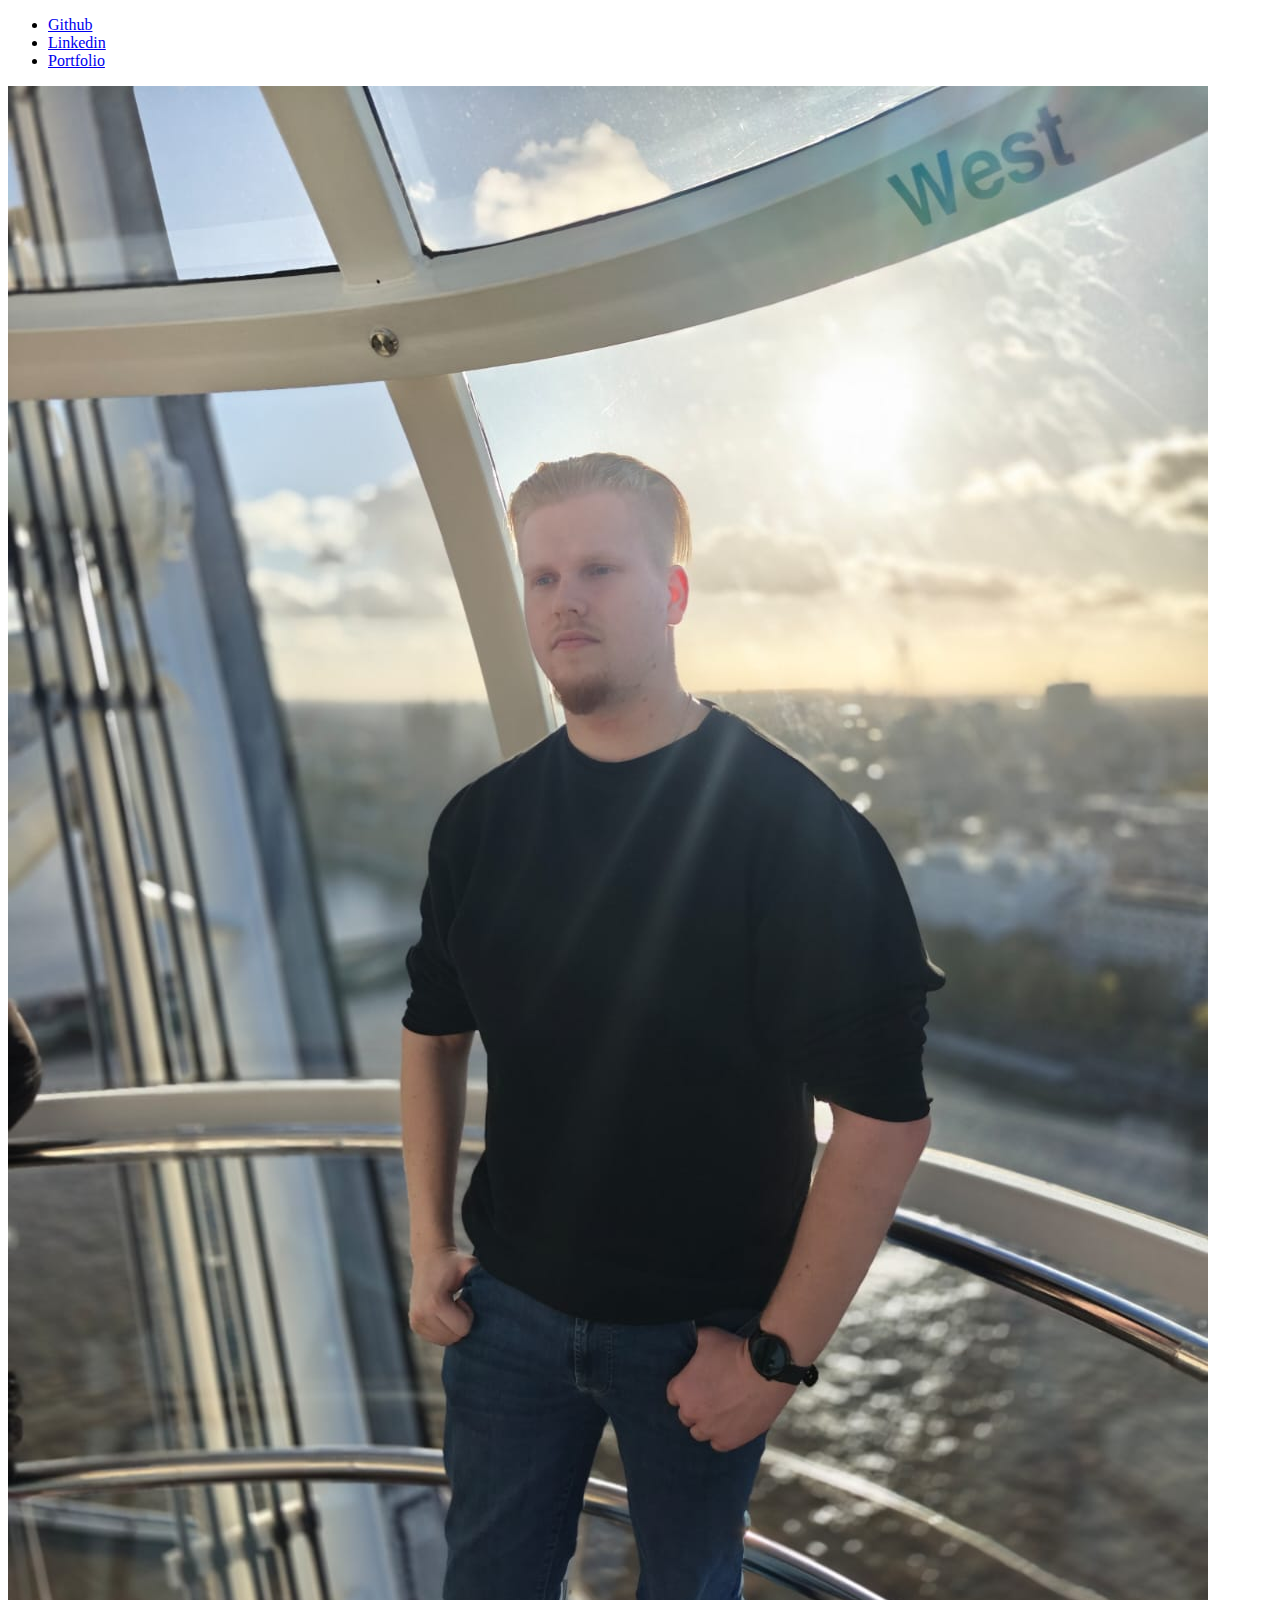
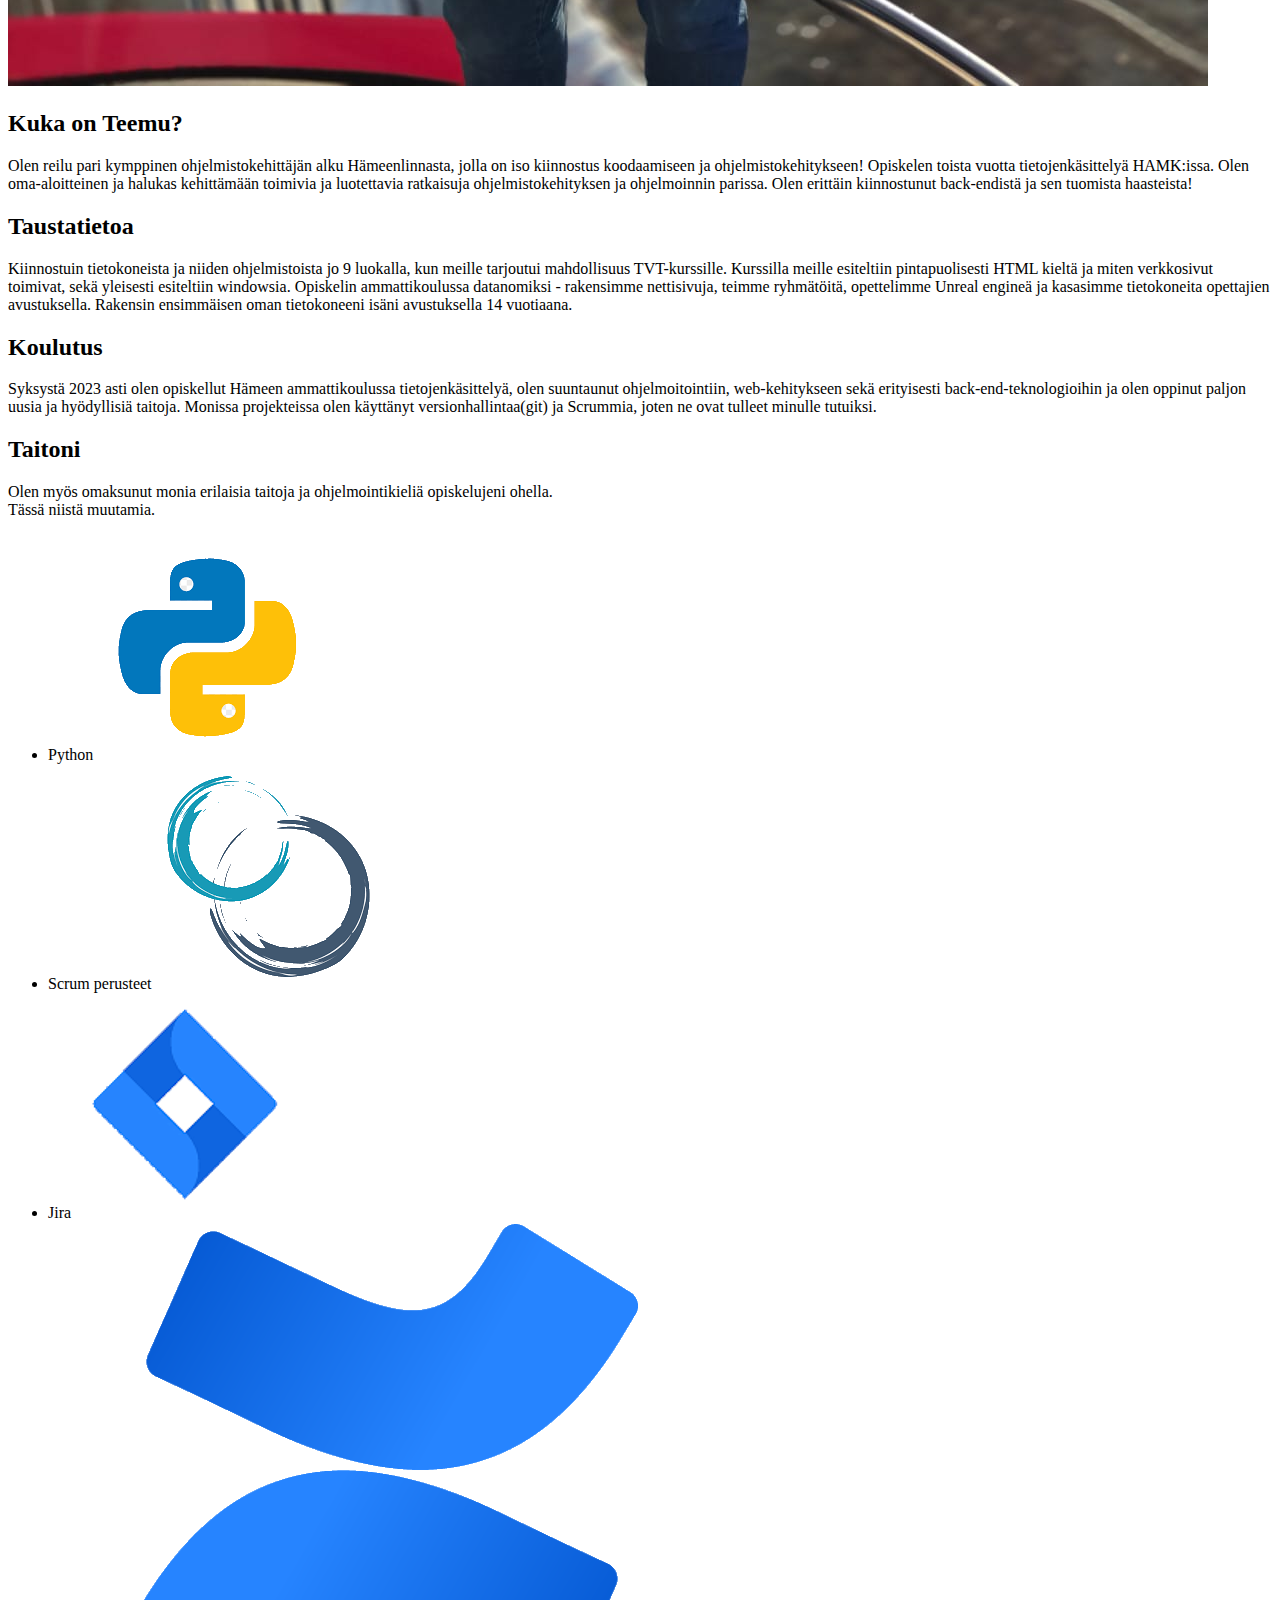
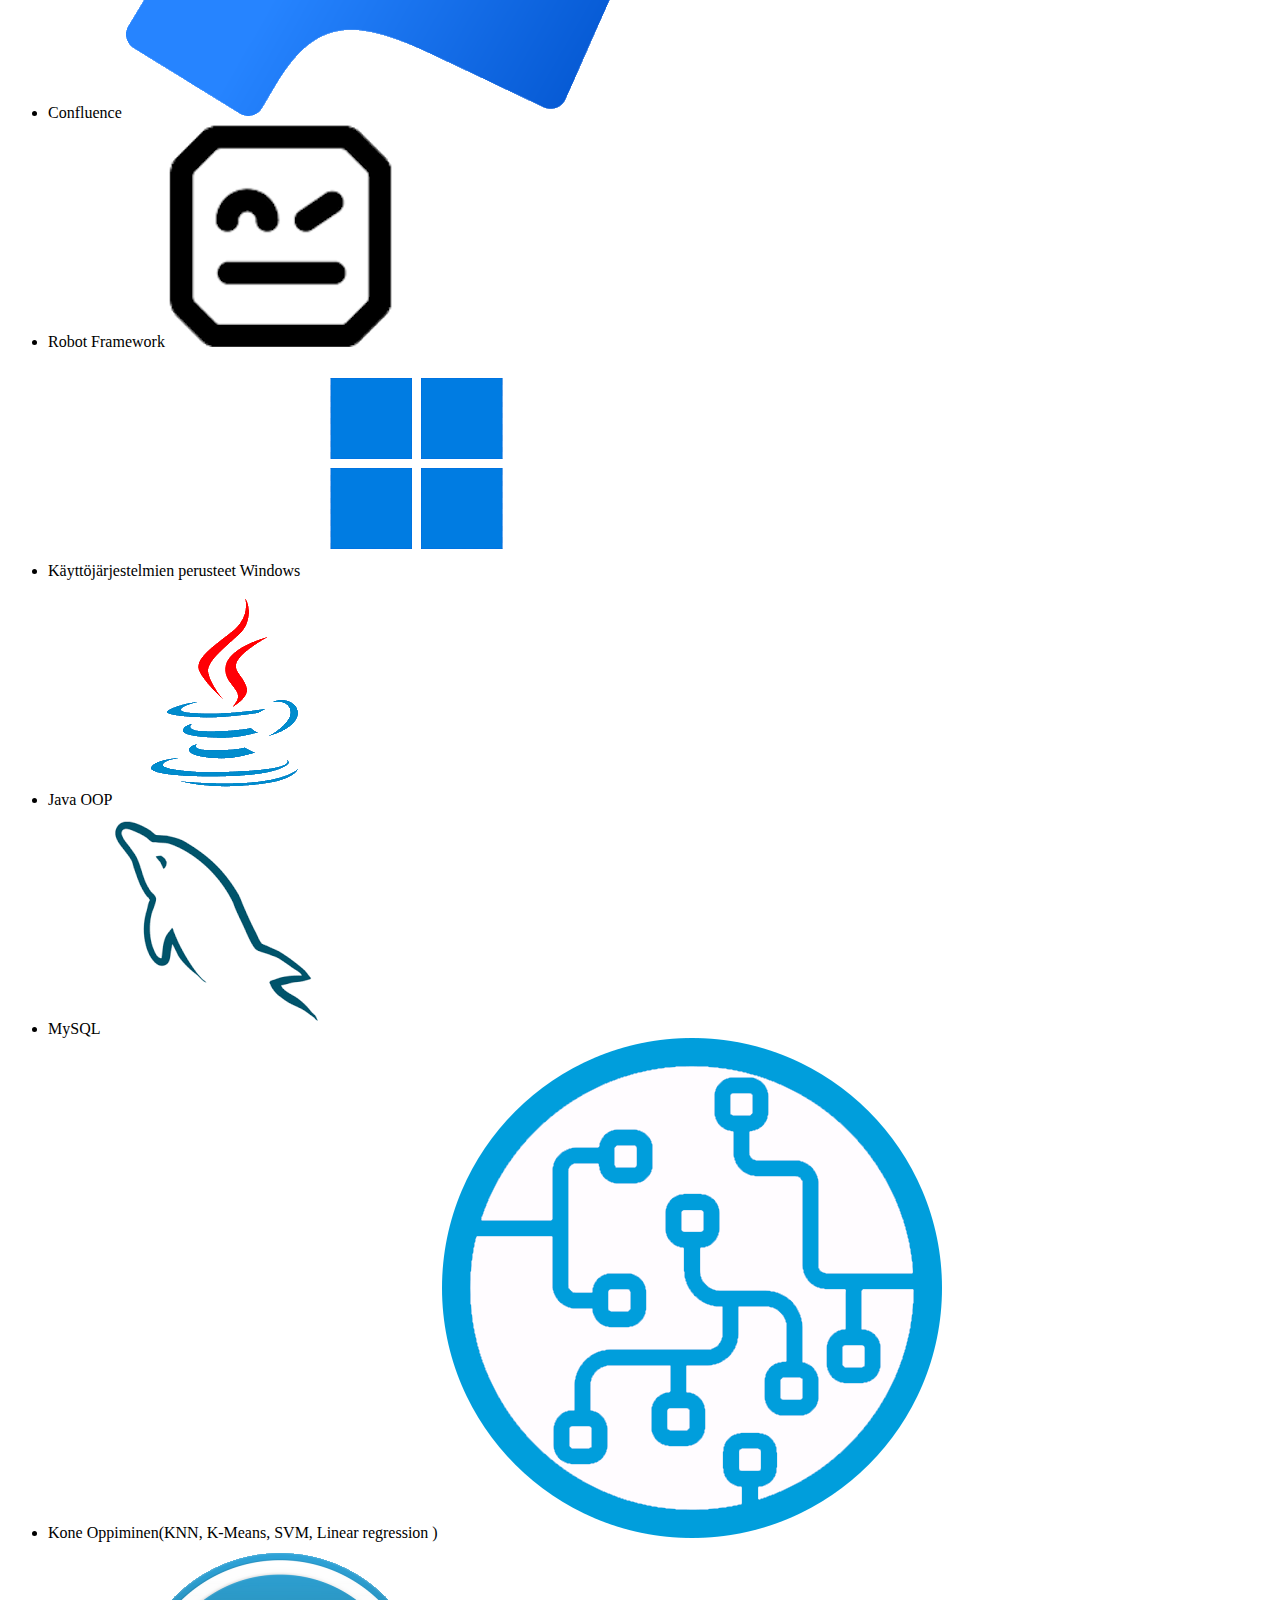
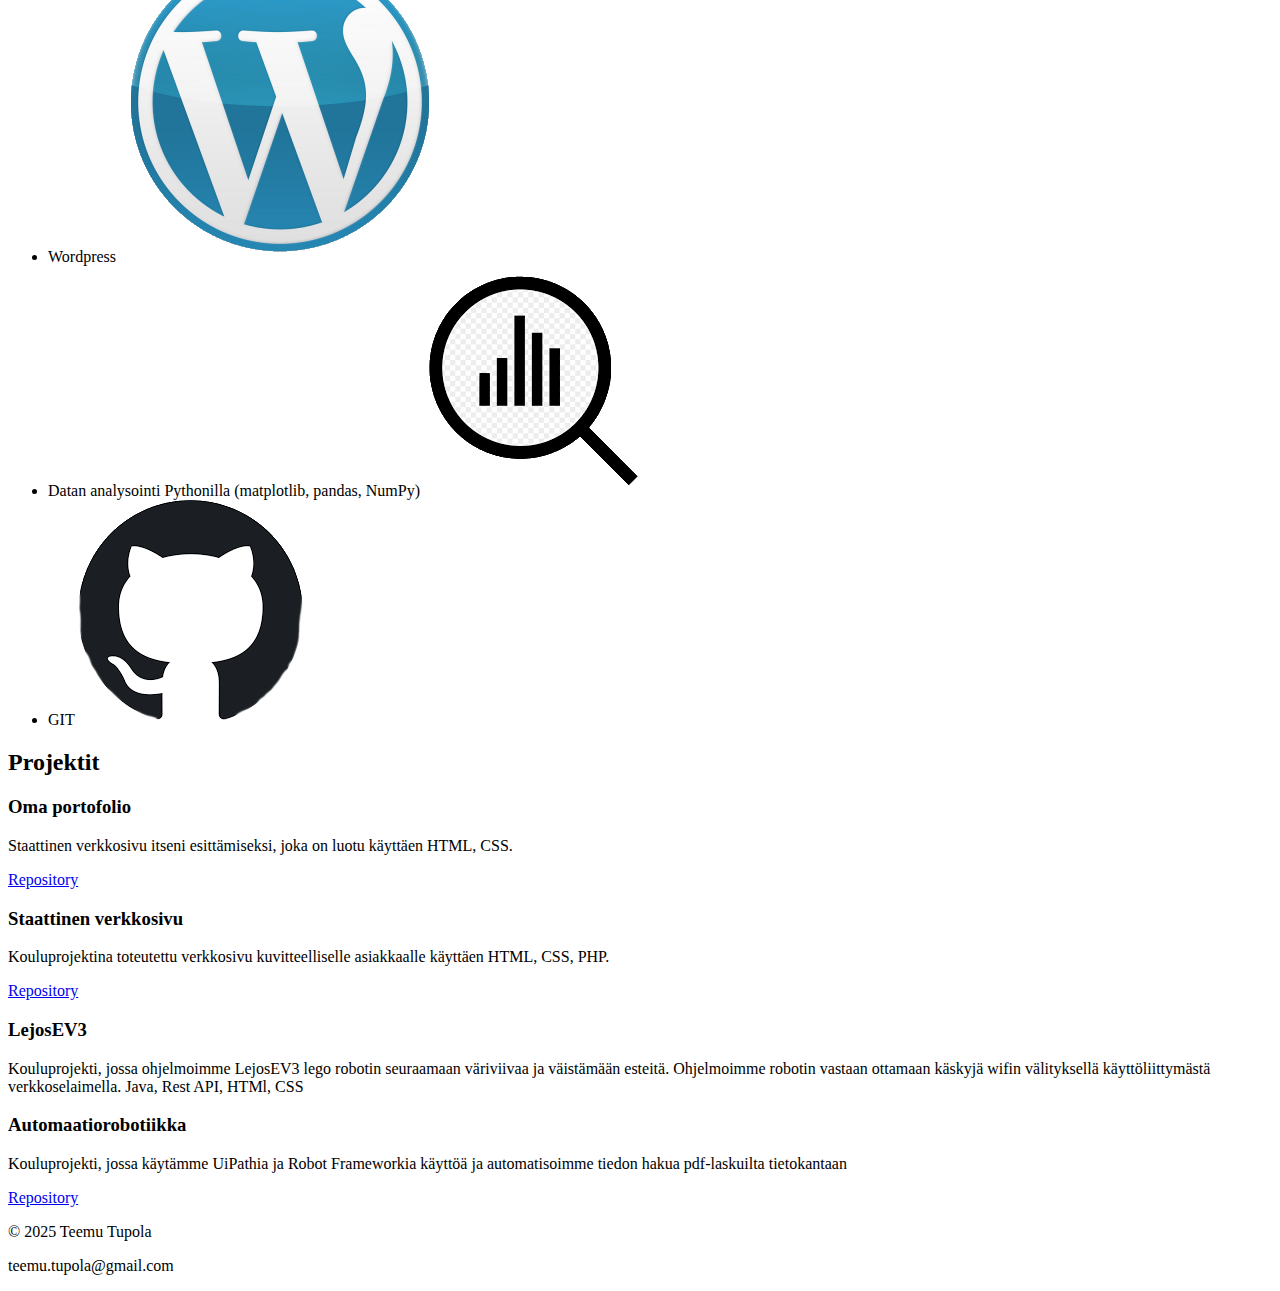
==== Index.html @ 139d6e6c "typo" ====
<!DOCTYPE html>
<html lang="en">
<head>
    <meta charset="UTF-8">
    <meta name="viewport" content="width=device-width, initial-scale=1.0">
    <meta name="description" content="Tämä sivu on henkilökohtaiseksi portofoliokseni">
    <meta name="author" content="Teemu Tupola">
    <title>Portfolioni</title>
    <link rel="stylesheet" href="styles.css">
</head>
<body>
    <div class="main-container">
    <header>
        
        <nav>
            <ul>
                <li><a href="https://github.com/Tupolaa" target="_blank" rel="noopener noreferrer">Github</a></li>
                <li><a href="https://www.linkedin.com/in/teemutupola/" target="_blank" rel="noopener noreferrer">Linkedin</a></li>
                <li><a href="https://teemutupola.netlify.app/" target="_blank" rel="noopener noreferrer">Portfolio</a></li>
            </ul>
        </nav>
    </header>
    
    <section class="AboutMe", id="about">
        <img src="Media/OmaKuva.jpg" alt="Kuva" title="OmaKuva" id="photo">
<div class="text-container">
        <h2>Kuka on Teemu?</h2>
        <p>Olen reilu pari kymppinen ohjelmistokehittäjän alku Hämeenlinnasta, jolla on iso kiinnostus koodaamiseen ja ohjelmistokehitykseen! Opiskelen toista vuotta tietojenkäsittelyä HAMK:issa.
        Olen oma-aloitteinen ja halukas kehittämään toimivia ja luotettavia ratkaisuja ohjelmistokehityksen ja ohjelmoinnin parissa. Olen erittäin kiinnostunut back-endistä ja sen tuomista haasteista!
    </p>
</div>
    </section>
    
    <section Class="Backround", id="Tausta">
        <h2 class="BrHeader">Taustatietoa</h2>
        <p>Kiinnostuin tietokoneista ja niiden ohjelmistoista jo 9 luokalla, kun meille tarjoutui mahdollisuus TVT-kurssille. Kurssilla meille esiteltiin pintapuolisesti HTML kieltä ja miten verkkosivut toimivat, sekä yleisesti
            esiteltiin windowsia. Opiskelin ammattikoulussa datanomiksi - rakensimme nettisivuja, teimme ryhmätöitä, opettelimme Unreal engineä ja kasasimme tietokoneita opettajien avustuksella. Rakensin ensimmäisen oman tietokoneeni isäni avustuksella 14 vuotiaana.
        </p>
        <h2 class="BrHeader">Koulutus</h2>
        <p>Syksystä 2023 asti olen opiskellut Hämeen ammattikoulussa tietojenkäsittelyä, olen suuntaunut ohjelmoitointiin, web-kehitykseen sekä erityisesti back-end-teknologioihin ja olen oppinut paljon uusia ja hyödyllisiä taitoja. 
            Monissa projekteissa olen käyttänyt versionhallintaa(git) ja Scrummia, joten ne ovat tulleet minulle tutuiksi.
        </p>

        <h2 class="BrHeader">Taitoni</h2>
        <p>
            Olen myös omaksunut monia erilaisia taitoja ja ohjelmointikieliä opiskelujeni ohella. <br>Tässä niistä muutamia.
        </p>
        <div class="TaidotListaContainer">
            <ul class="TaidotLista">
                <li>Python <img src="Media/Python.png" alt="Python icon" class="skill-icon"></li>
                <li>Scrum perusteet <img src="Media/Scrum.png" alt="Scrum icon" class="skill-icon"></li>
                <li>Jira <img src="Media/Jira.png" alt="Jira icon" class="skill-icon"></li>
                <li>Confluence <img src="Media/Confluence.png" alt="Confluence icon" class="skill-icon"></li>
                <li>Robot Framework <img src="Media/RF.png" alt="Robot Framework icon" class="skill-icon"></li>
                <li>Käyttöjärjestelmien perusteet Windows <img src="Media/Windows.png" alt="Windows icon" class="skill-icon"></li>
                <li>Java OOP<img src="Media/Java.png" alt="Java icon" class="skill-icon"></li>
                <li>MySQL <img src="Media/MySQL.png" alt="SQL icon" class="skill-icon"></li>
                <li>Kone Oppiminen(KNN, K-Means, SVM, Linear regression ) <img src="Media/ML.png" alt="Machine learning icon" class="skill-icon"></li>
                <li>Wordpress <img src="Media/WP.png" alt="WordPress icon" class="skill-icon"></li>
                <li>Datan analysointi Pythonilla (matplotlib, pandas, NumPy) <img src="Media/data.png" alt="Data icon" class="skill-icon"></li>
                <li>GIT <img src="Media/GIT.png" alt="GIT icon" class="skill-icon"></li>
            </ul>
        </div>
    </section>
    
    
    <section class="Backround" id="Projektit">
        <h2>Projektit</h2>
        <div class="projects-container">
            <div class="project-box">
                <h3>Oma portofolio</h3>
                <p>Staattinen verkkosivu itseni esittämiseksi, joka on luotu käyttäen HTML, CSS.</p>
                <a href="https://github.com/Tupolaa/Portofolio">Repository</a>
            </div>
            <div class="project-box">
                <h3>Staattinen verkkosivu</h3>
                <p>Kouluprojektina toteutettu verkkosivu kuvitteelliselle asiakkaalle käyttäen HTML, CSS, PHP.</p>
                <a href="https://github.com/Tupolaa/Team2_Projekti">Repository</a>
            </div>
            <div class="project-box">
                <h3>LejosEV3</h3>
                <p>Kouluprojekti, jossa ohjelmoimme LejosEV3 lego robotin seuraamaan väriviivaa ja väistämään esteitä. Ohjelmoimme robotin vastaan ottamaan käskyjä wifin välityksellä käyttöliittymästä verkkoselaimella. Java, Rest API, HTMl, CSS</p>
                
            </div>
            <div class="project-box">
                <h3>Automaatiorobotiikka</h3>
                <p>Kouluprojekti, jossa käytämme UiPathia ja Robot Frameworkia käyttöä ja automatisoimme tiedon hakua pdf-laskuilta tietokantaan</p>
                <a href="https://github.com/Tupolaa/Ohjelmistorobotiikka">Repository</a>
            </div>
        </div>
    </section>
    
    <footer>
        <p>&copy; 2025 Teemu Tupola</p>
        <p>teemu.tupola@gmail.com</p>
    </footer>
</div>
</body>
</html>
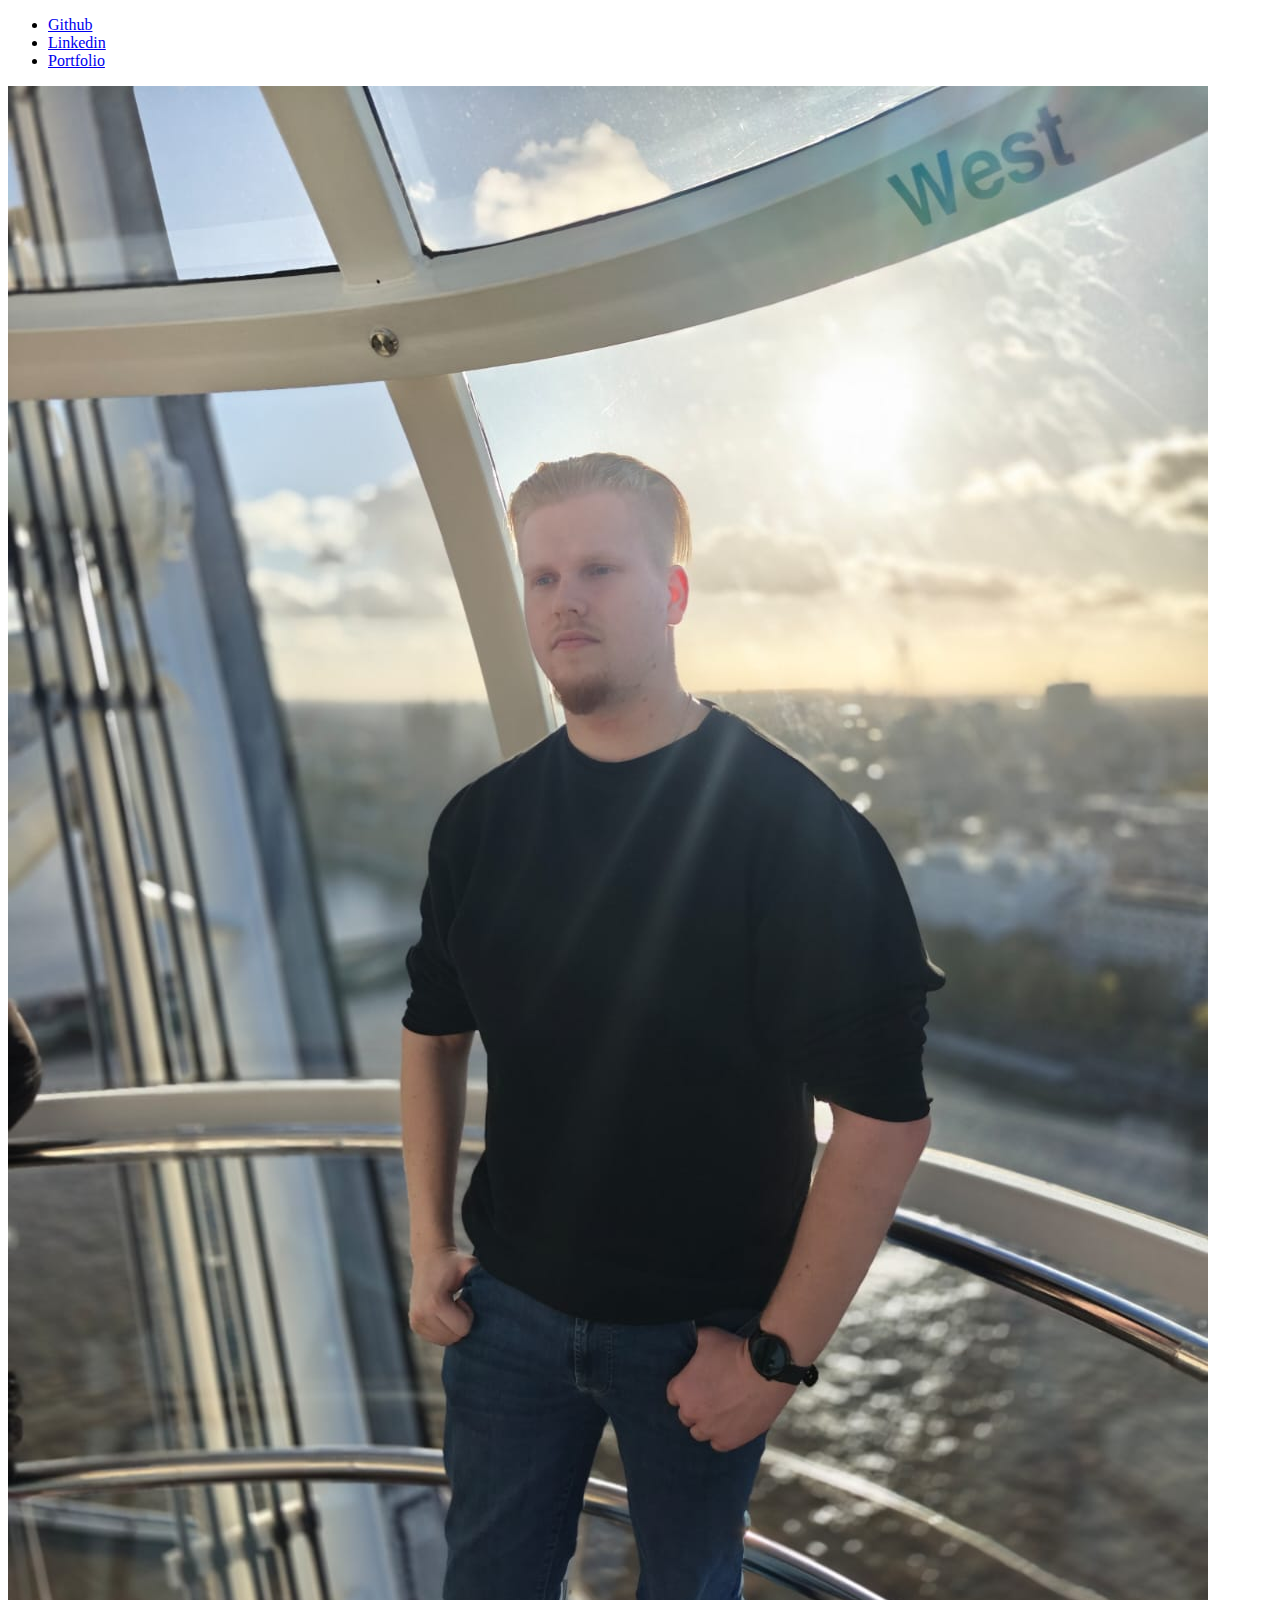
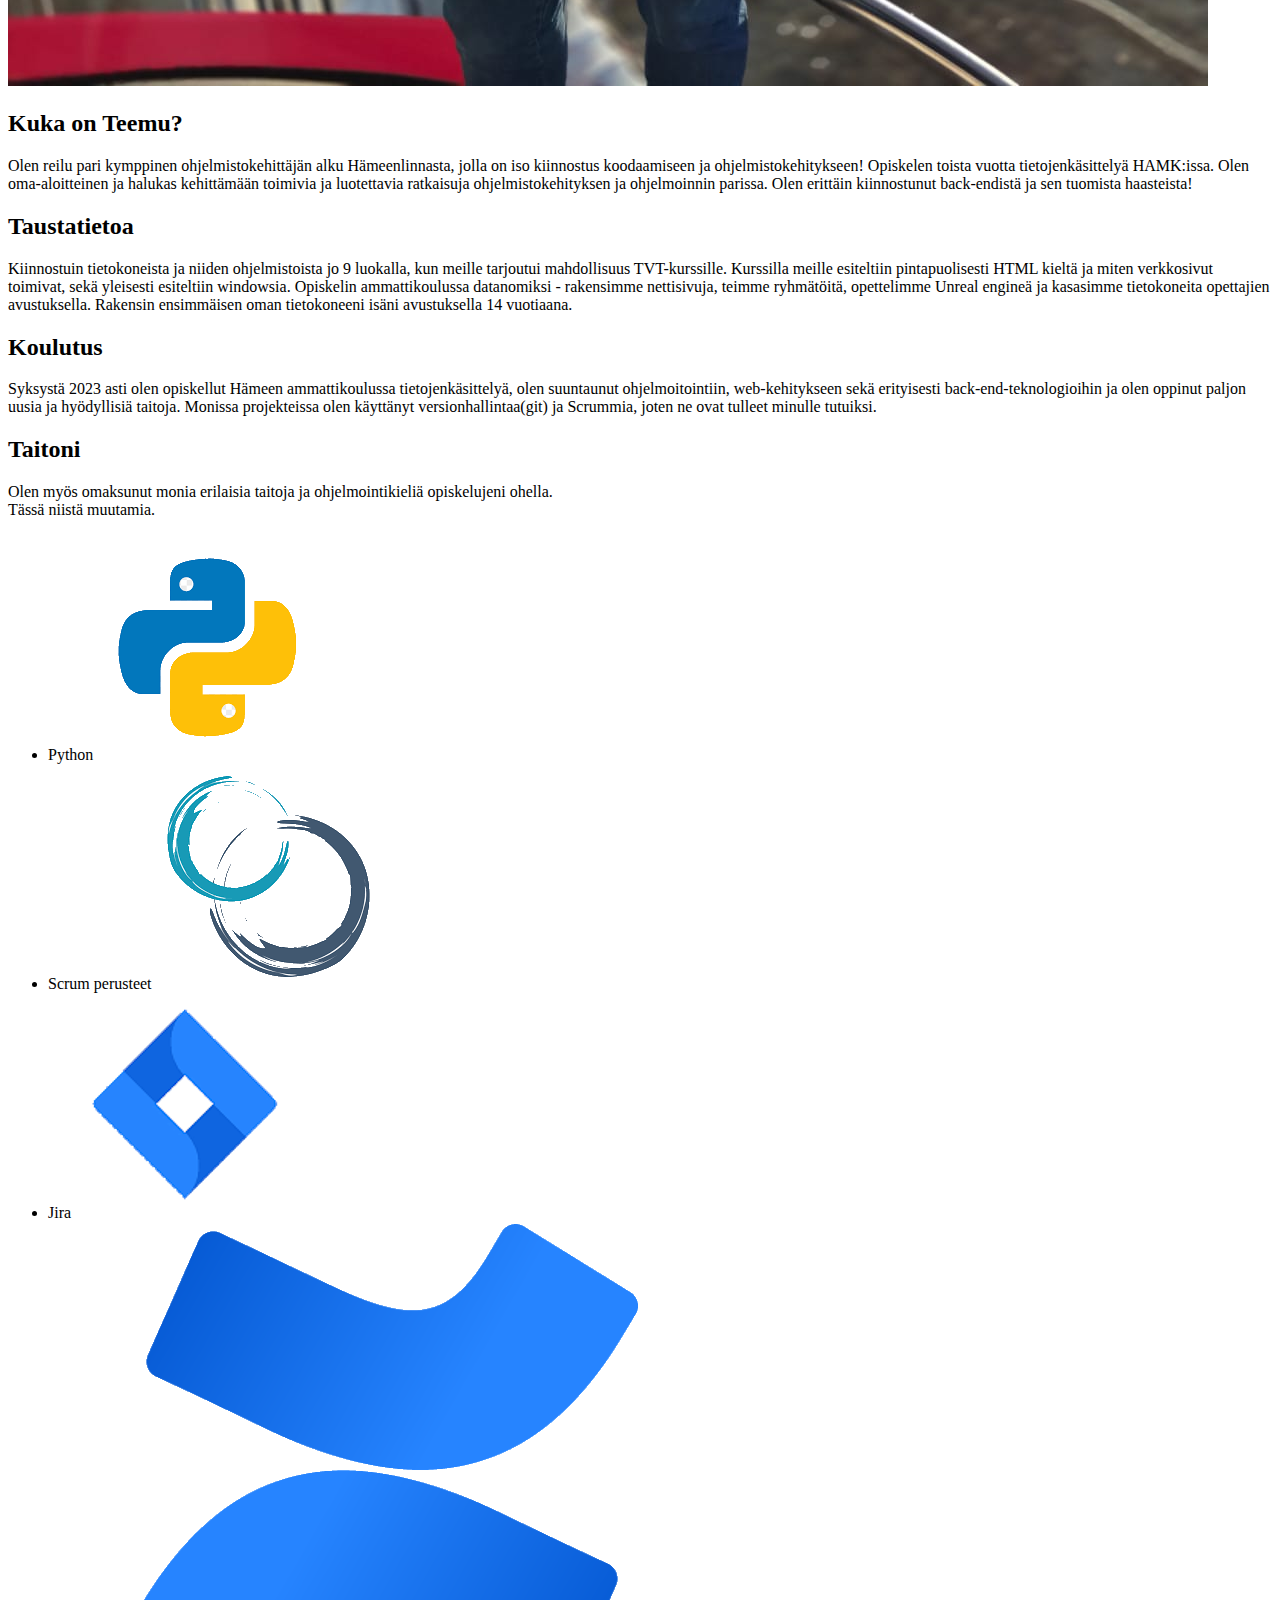
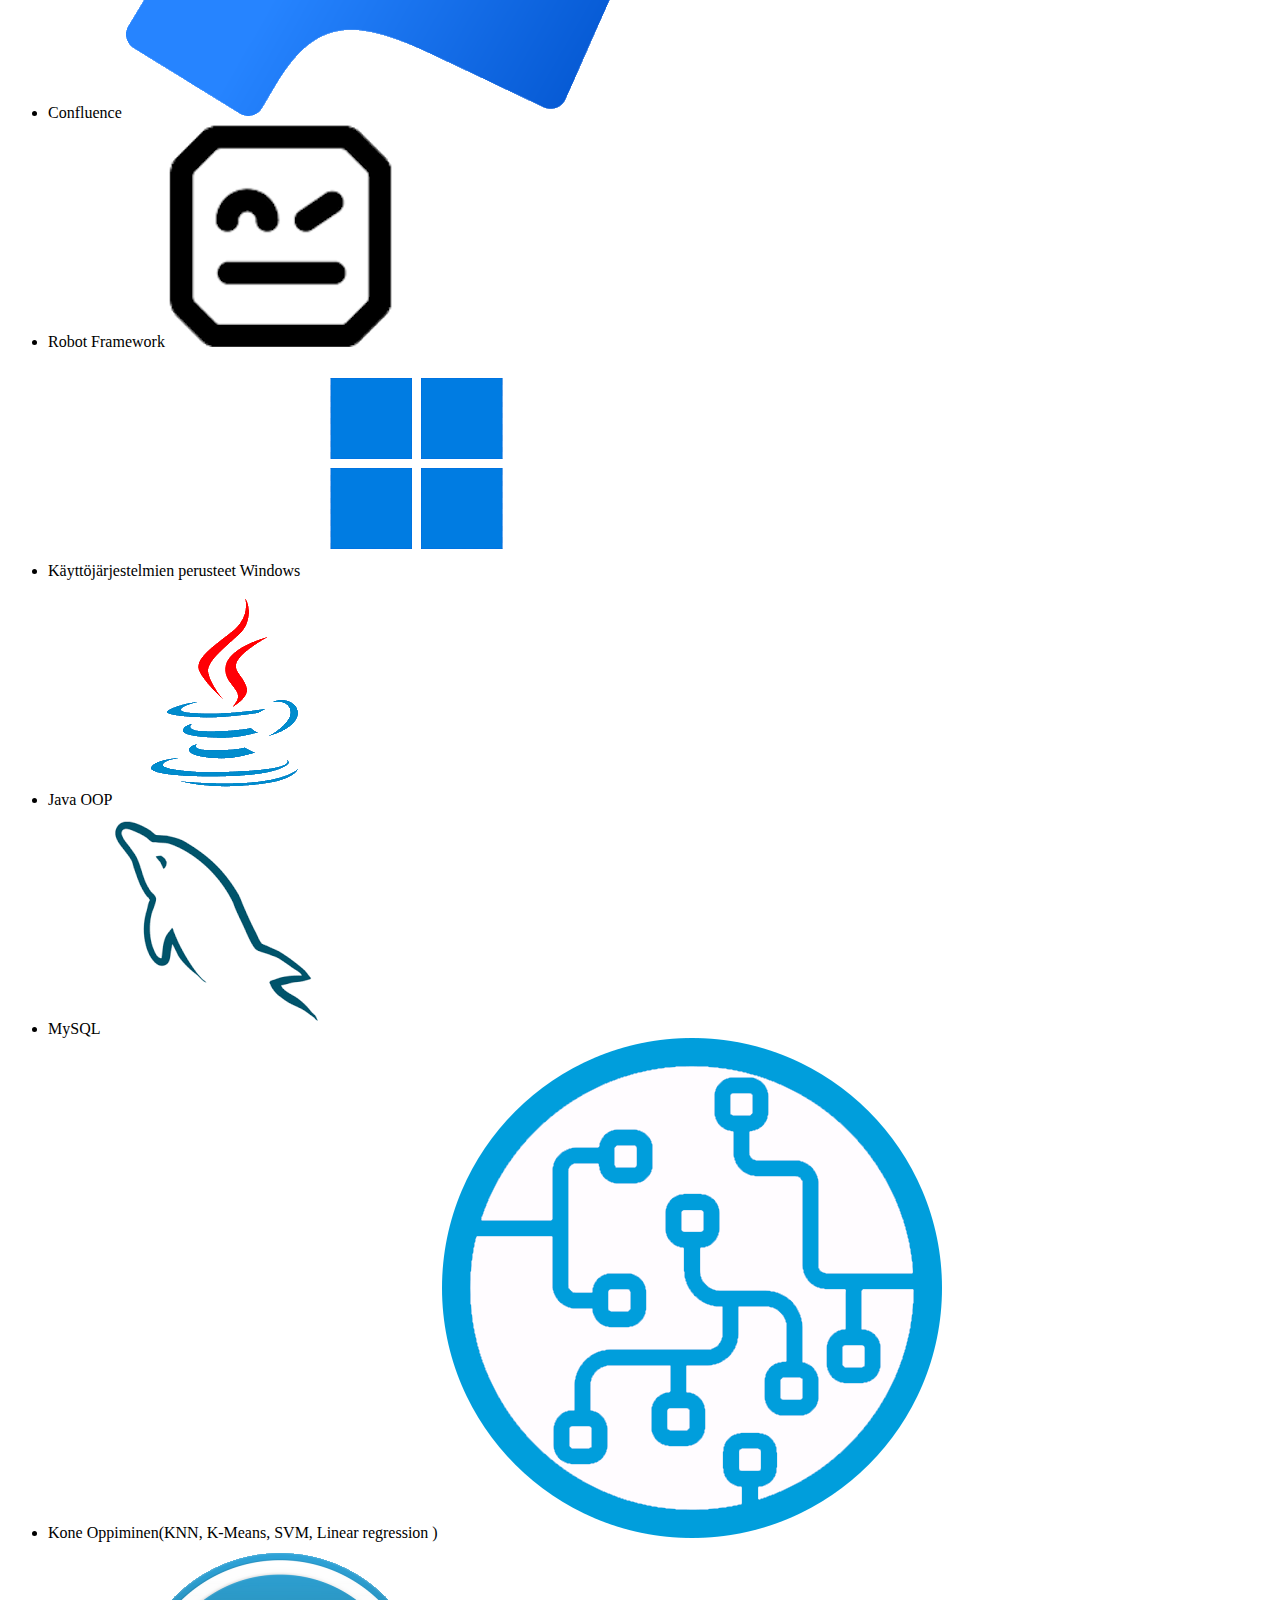
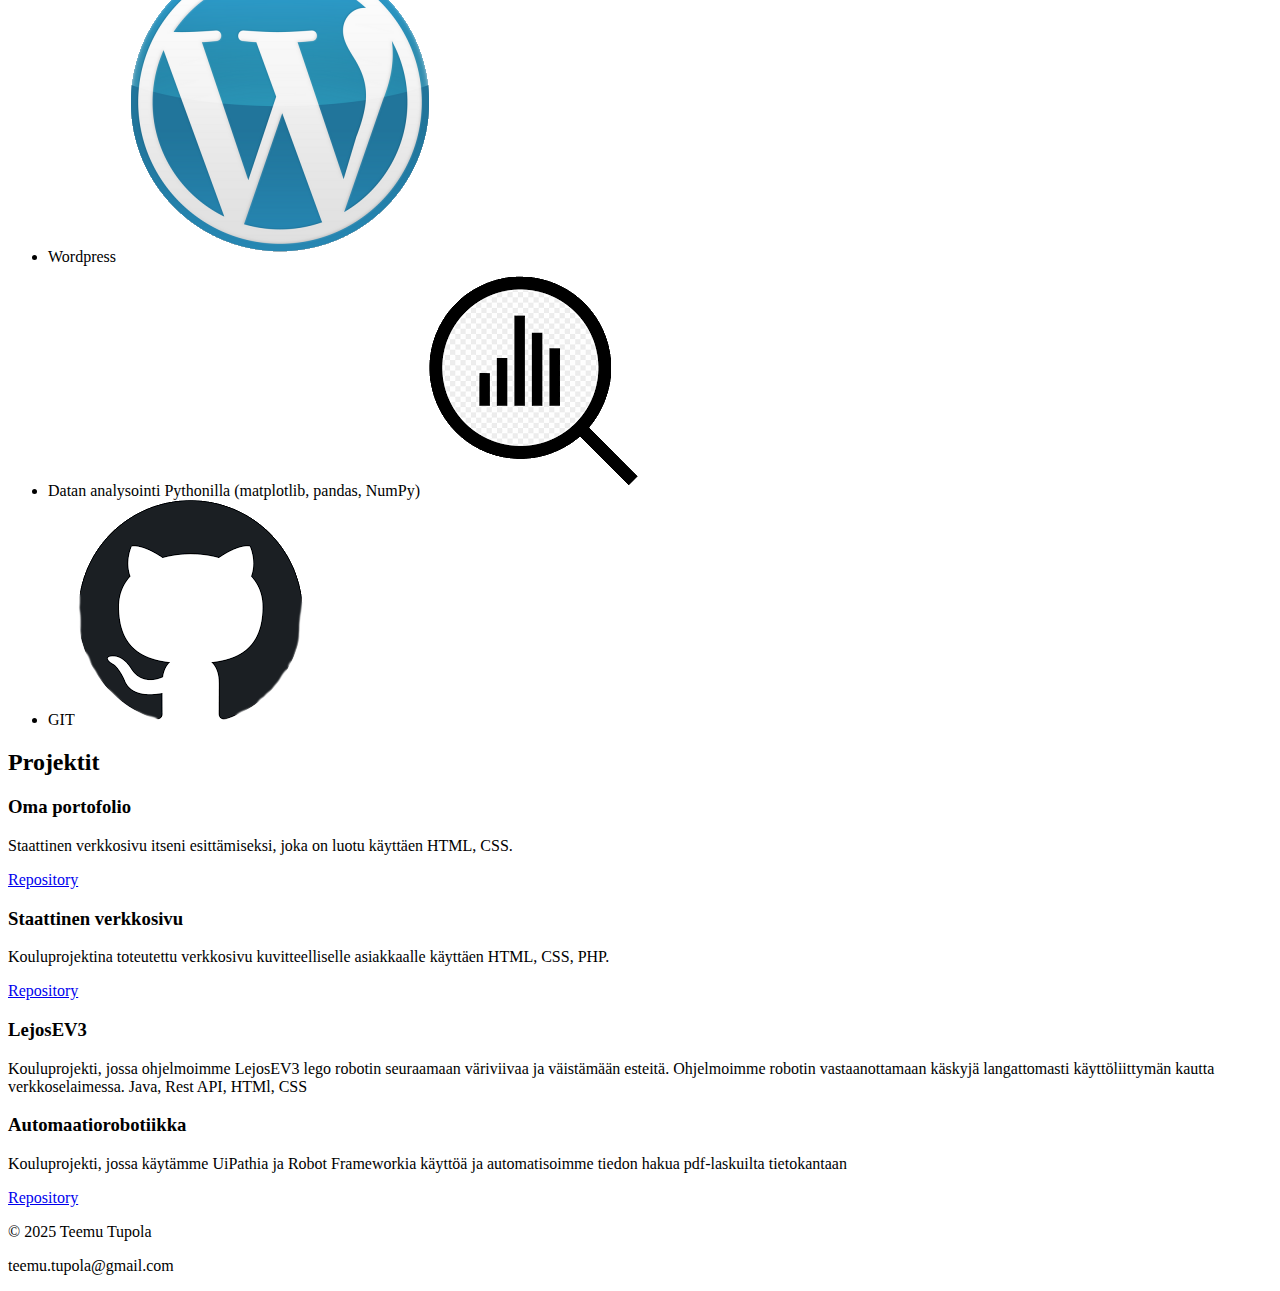
==== commit 66c44af7: "TYPOT" ====
--- a/Index.html
+++ b/Index.html
@@ -79,7 +79,7 @@
             </div>
             <div class="project-box">
                 <h3>LejosEV3</h3>
-                <p>Kouluprojekti, jossa ohjelmoimme LejosEV3 lego robotin seuraamaan väriviivaa ja väistämään esteitä. Ohjelmoimme robotin vastaan ottamaan käskyjä wifin välityksellä käyttöliittymästä verkkoselaimella. Java, Rest API, HTMl, CSS</p>
+                <p>Kouluprojekti, jossa ohjelmoimme LejosEV3 lego robotin seuraamaan väriviivaa ja väistämään esteitä. Ohjelmoimme robotin vastaanottamaan käskyjä langattomasti käyttöliittymän kautta verkkoselaimessa. Java, Rest API, HTMl, CSS</p>
                 
             </div>
             <div class="project-box">
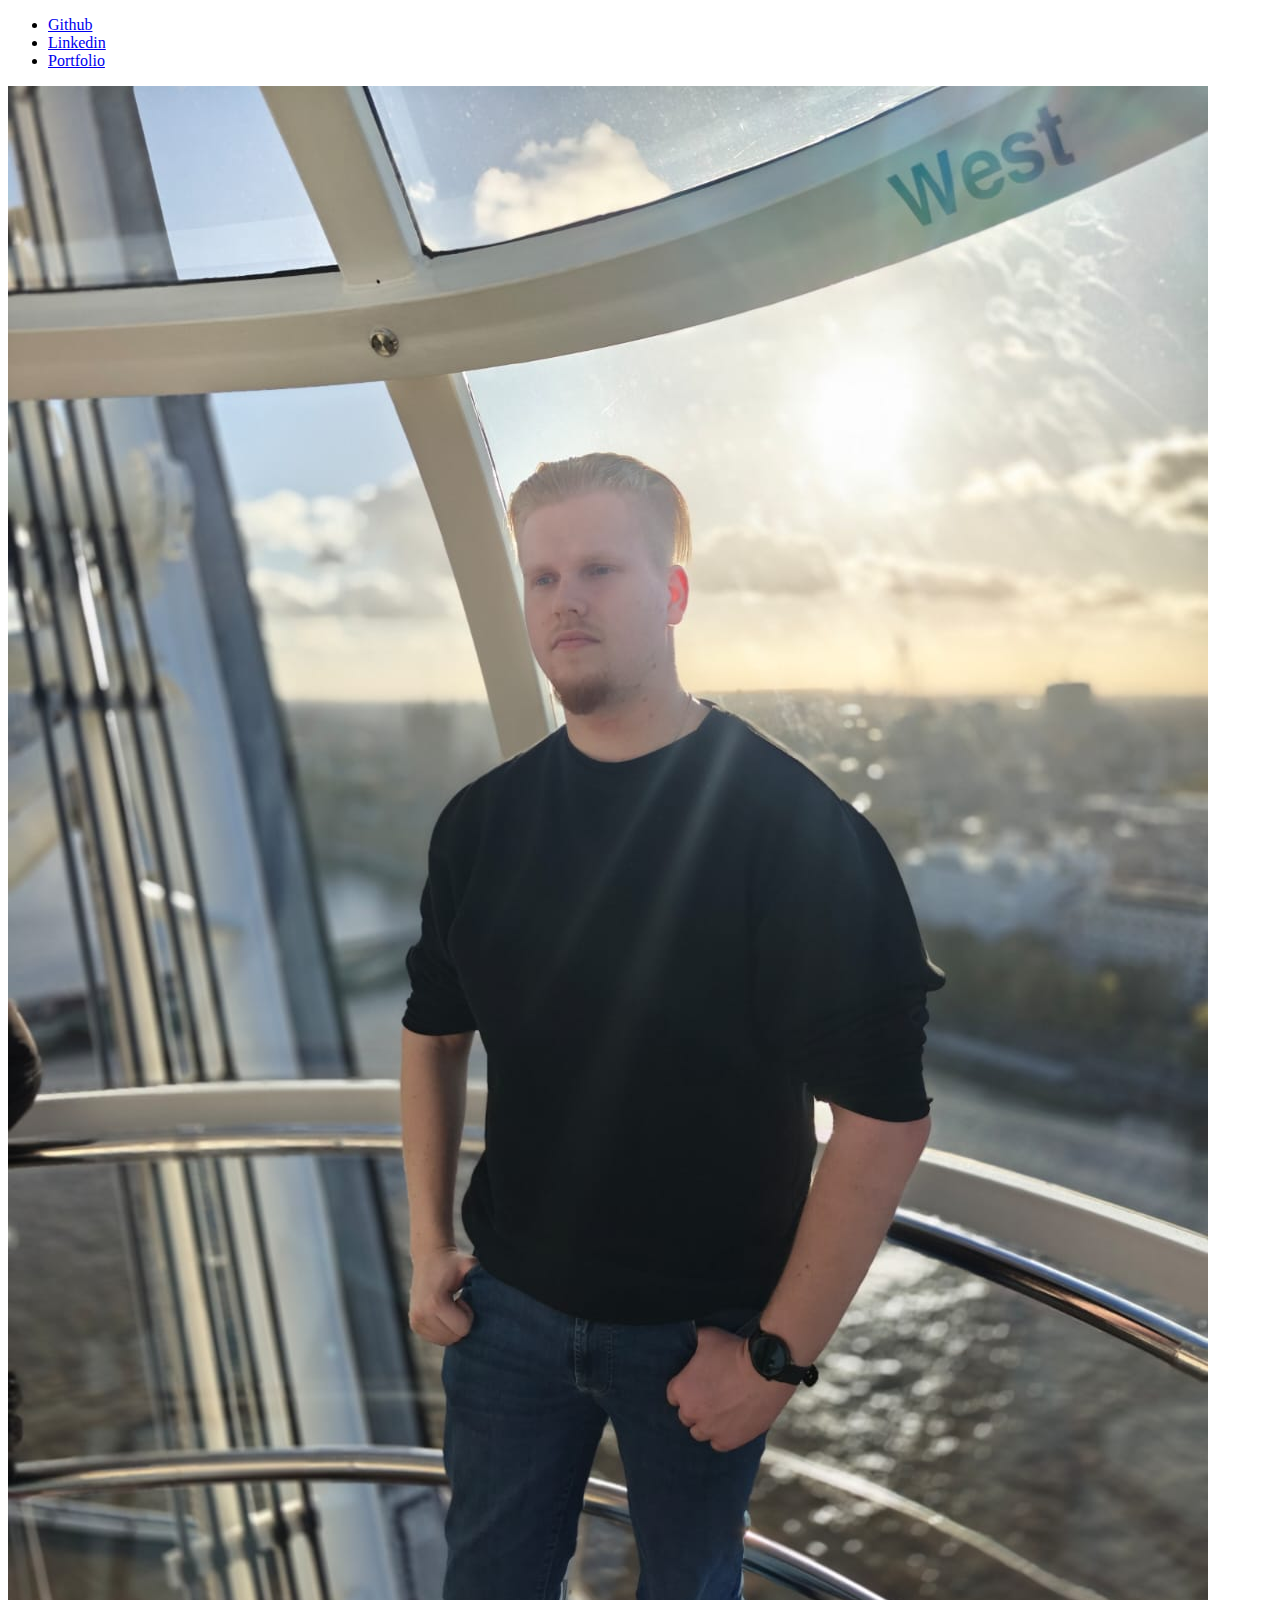
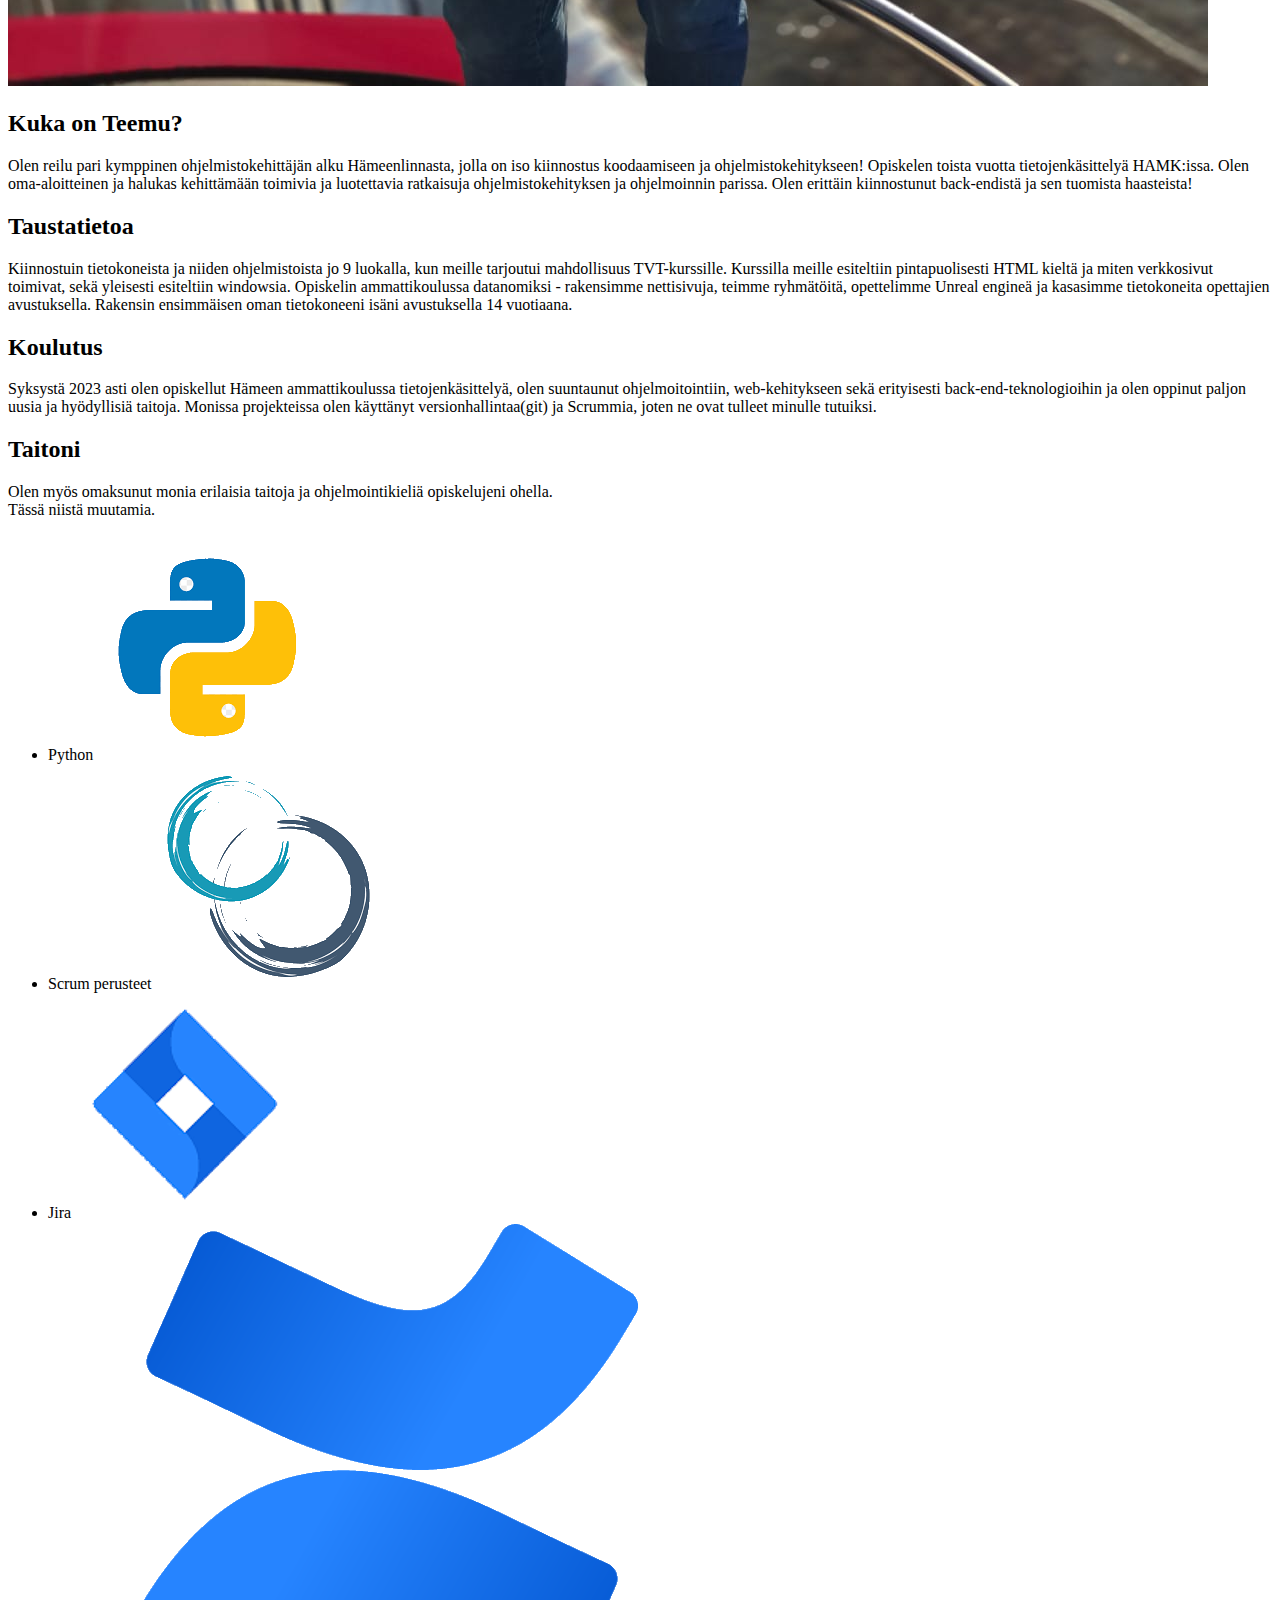
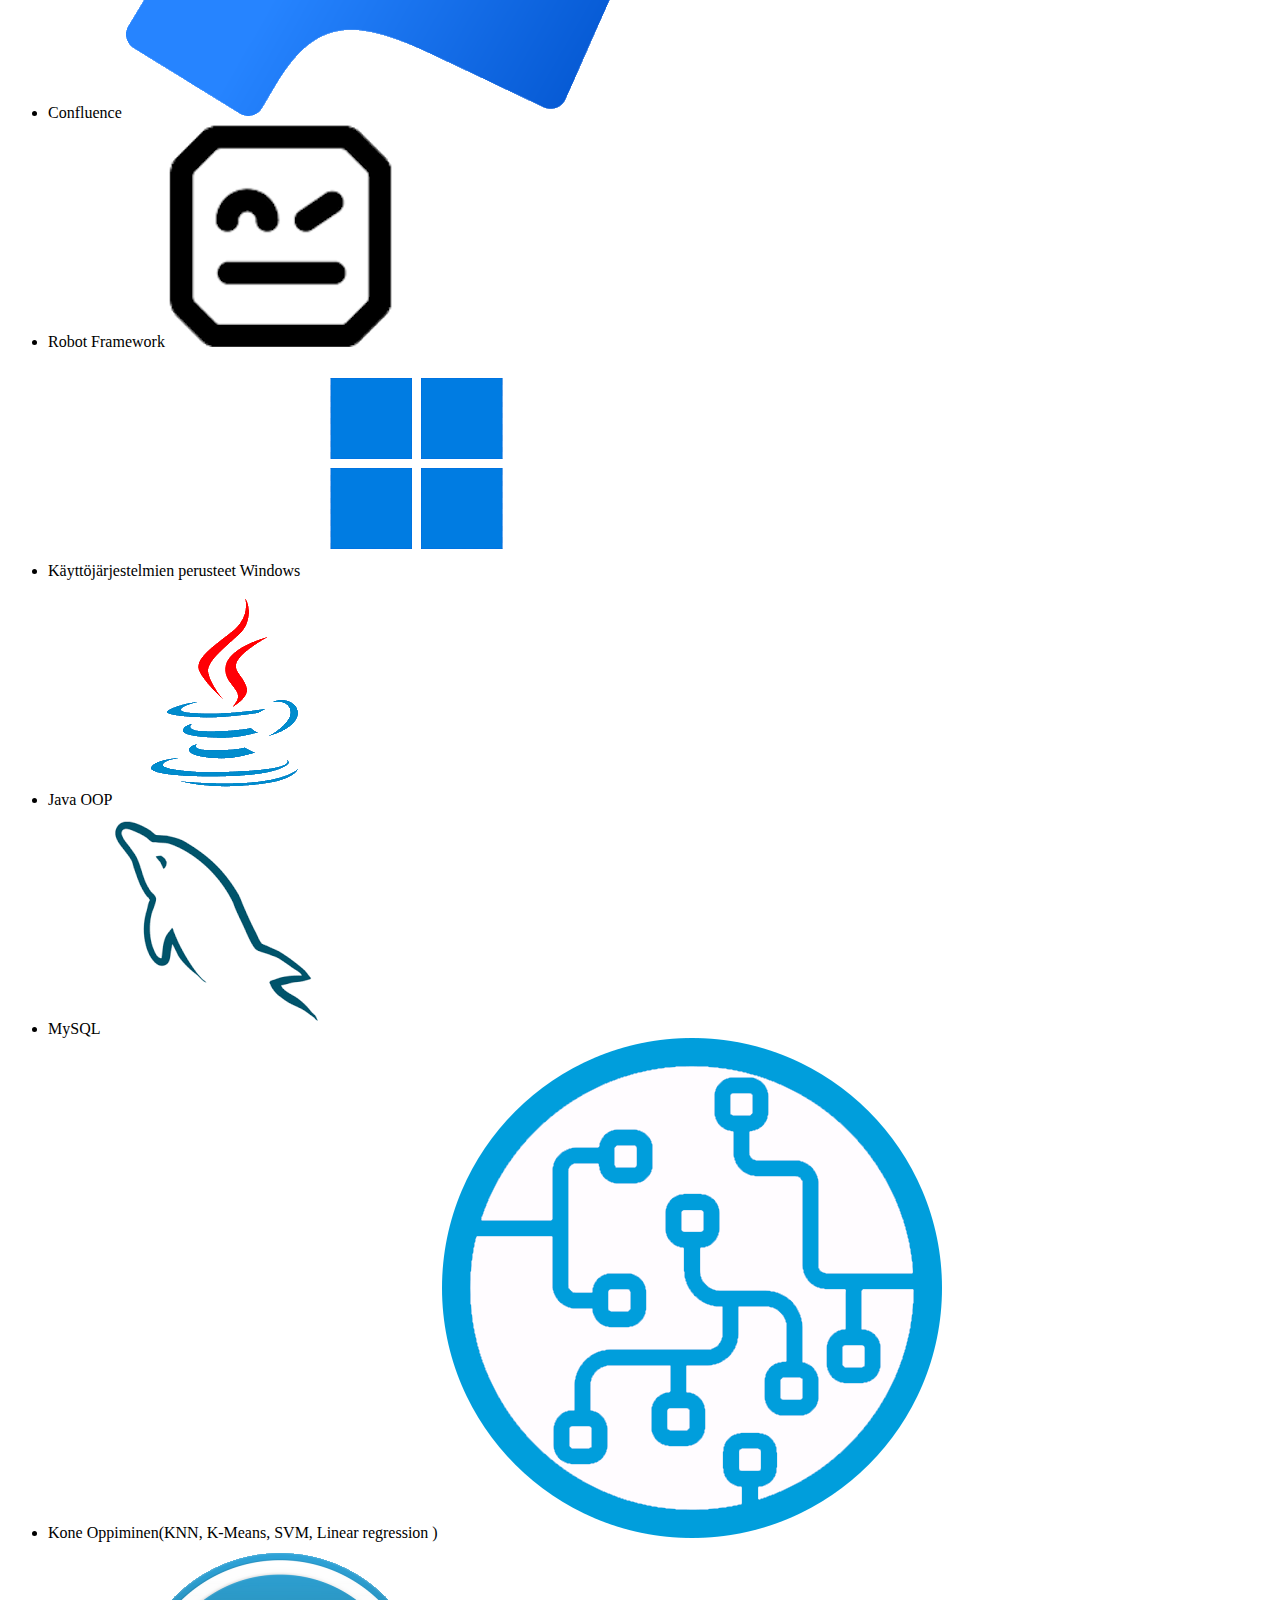
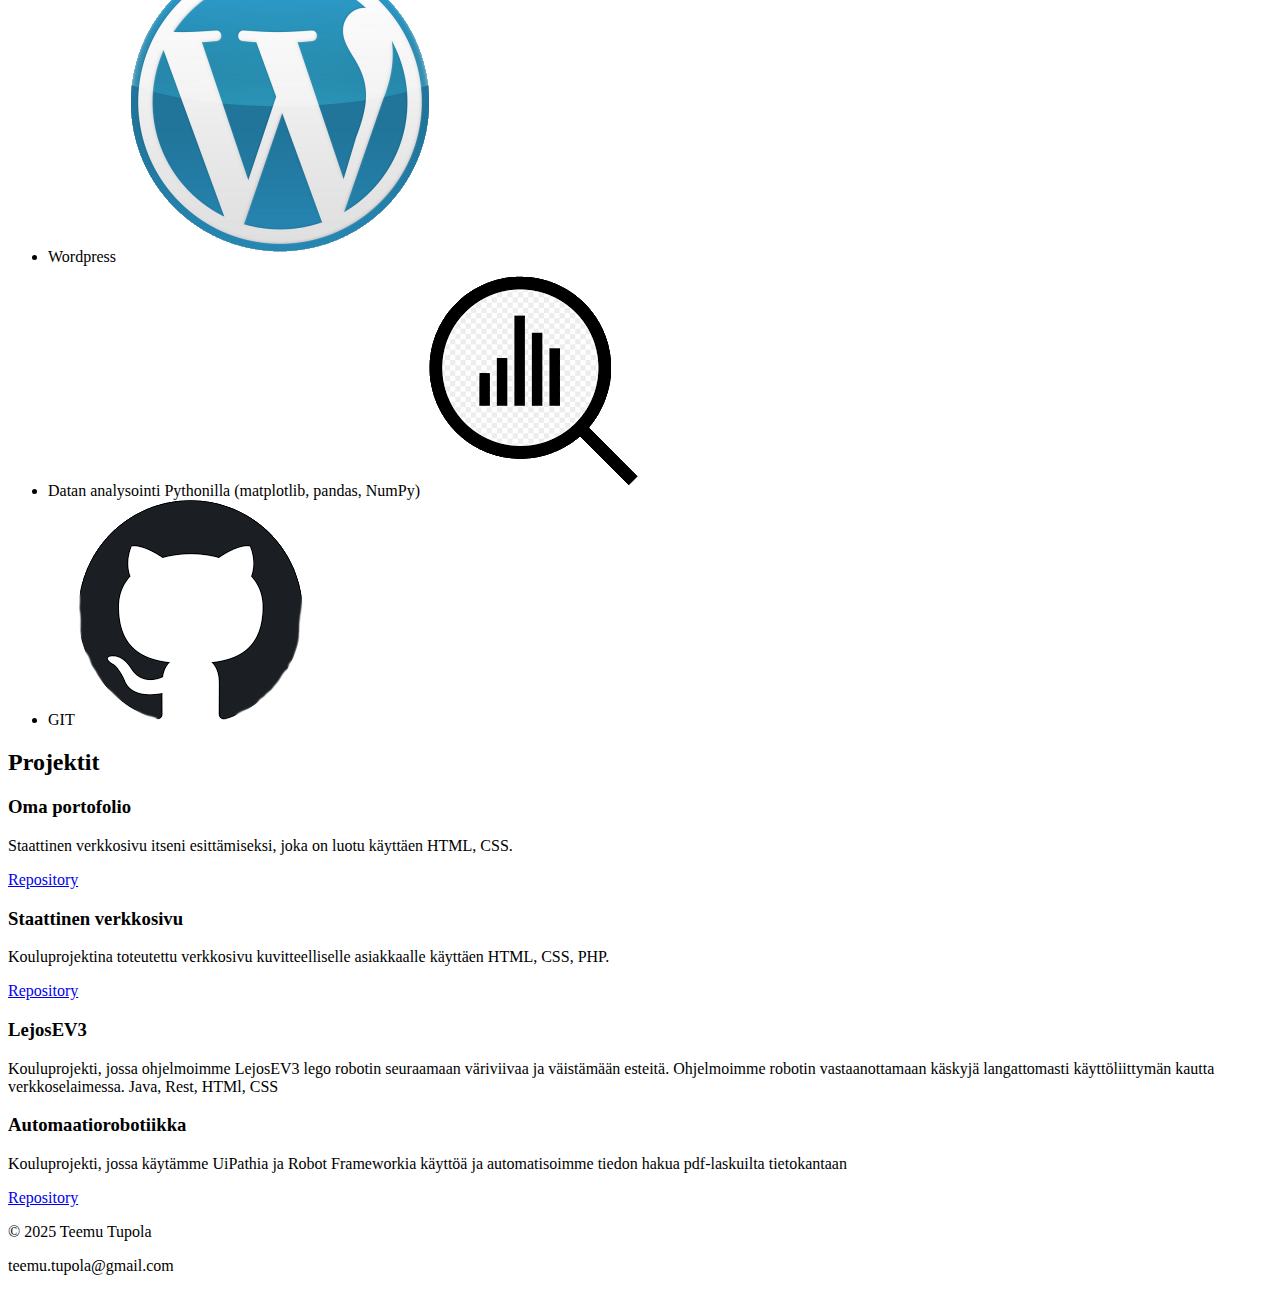
==== commit 91b3e45a: "hotFix" ====
--- a/Index.html
+++ b/Index.html
@@ -79,7 +79,7 @@
             </div>
             <div class="project-box">
                 <h3>LejosEV3</h3>
-                <p>Kouluprojekti, jossa ohjelmoimme LejosEV3 lego robotin seuraamaan väriviivaa ja väistämään esteitä. Ohjelmoimme robotin vastaanottamaan käskyjä langattomasti käyttöliittymän kautta verkkoselaimessa. Java, Rest API, HTMl, CSS</p>
+                <p>Kouluprojekti, jossa ohjelmoimme LejosEV3 lego robotin seuraamaan väriviivaa ja väistämään esteitä. Ohjelmoimme robotin vastaanottamaan käskyjä langattomasti käyttöliittymän kautta verkkoselaimessa. Java, Rest, HTMl, CSS</p>
                 
             </div>
             <div class="project-box">
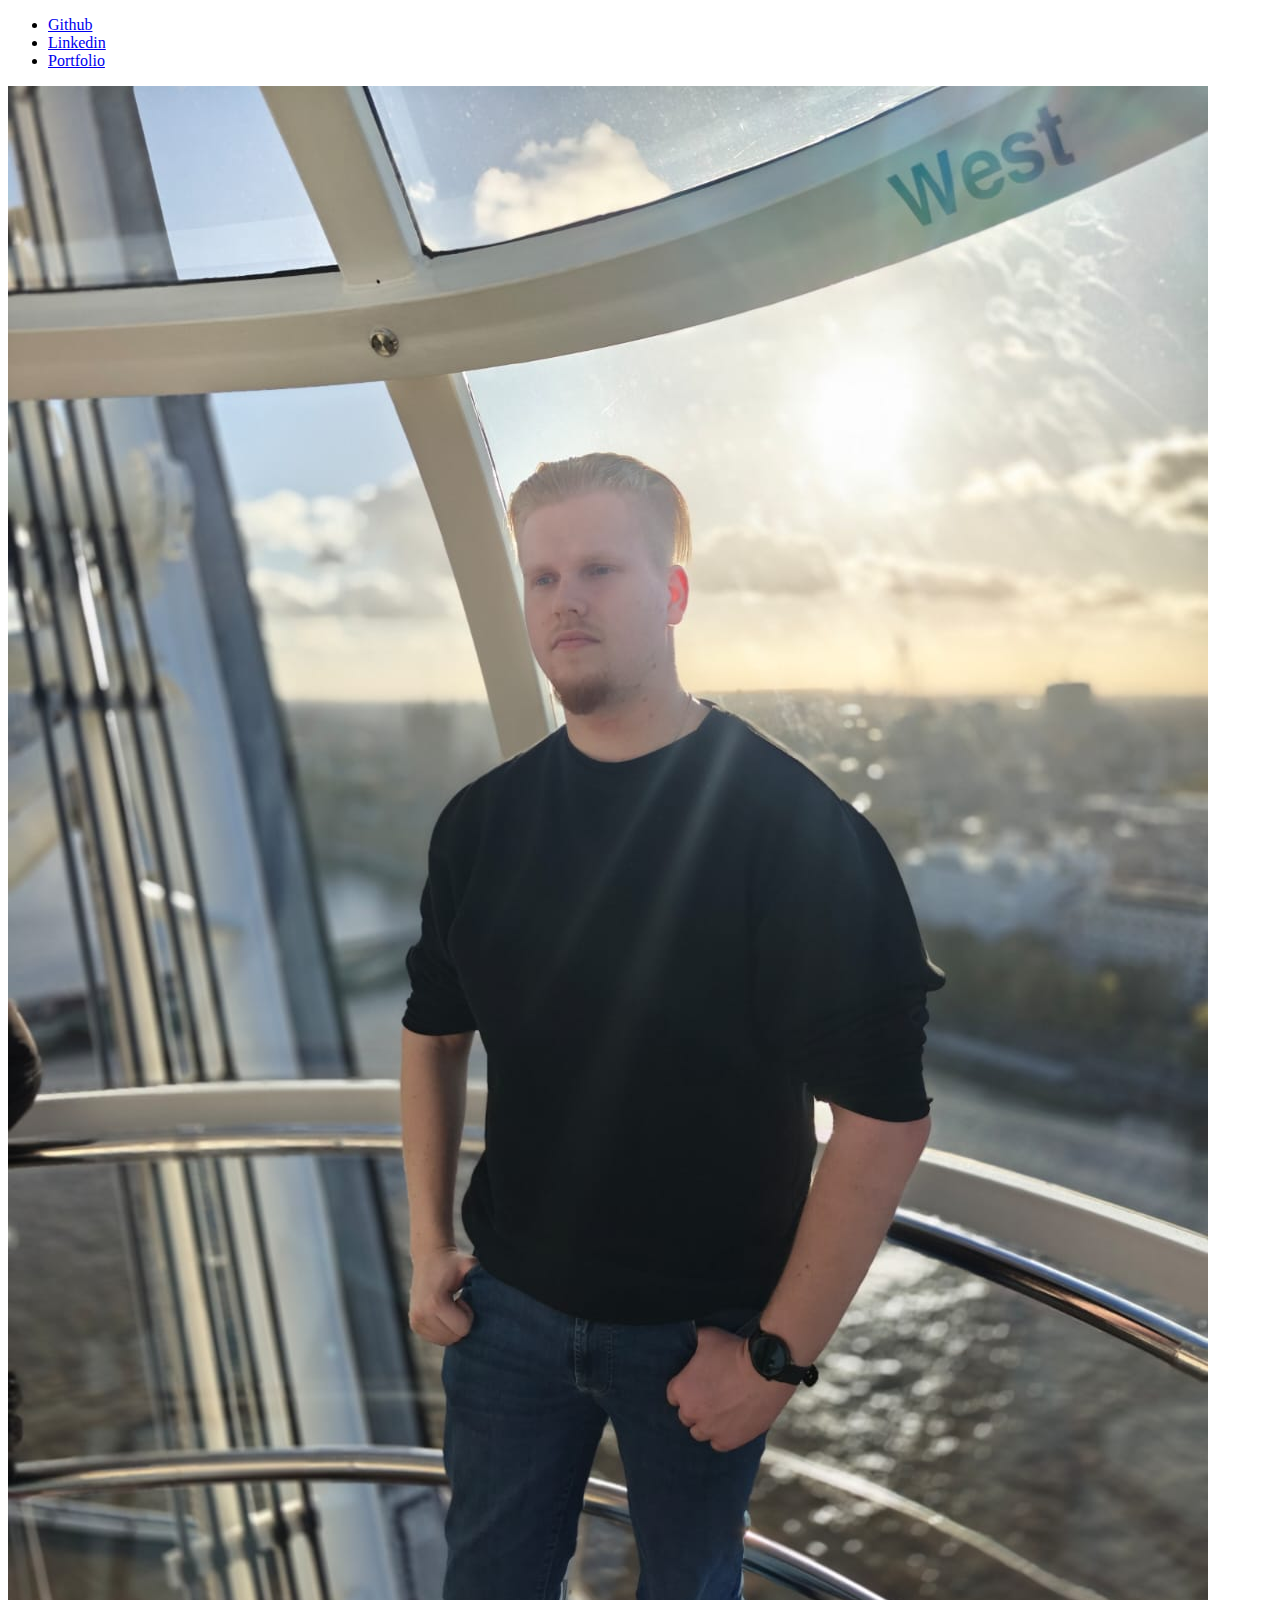
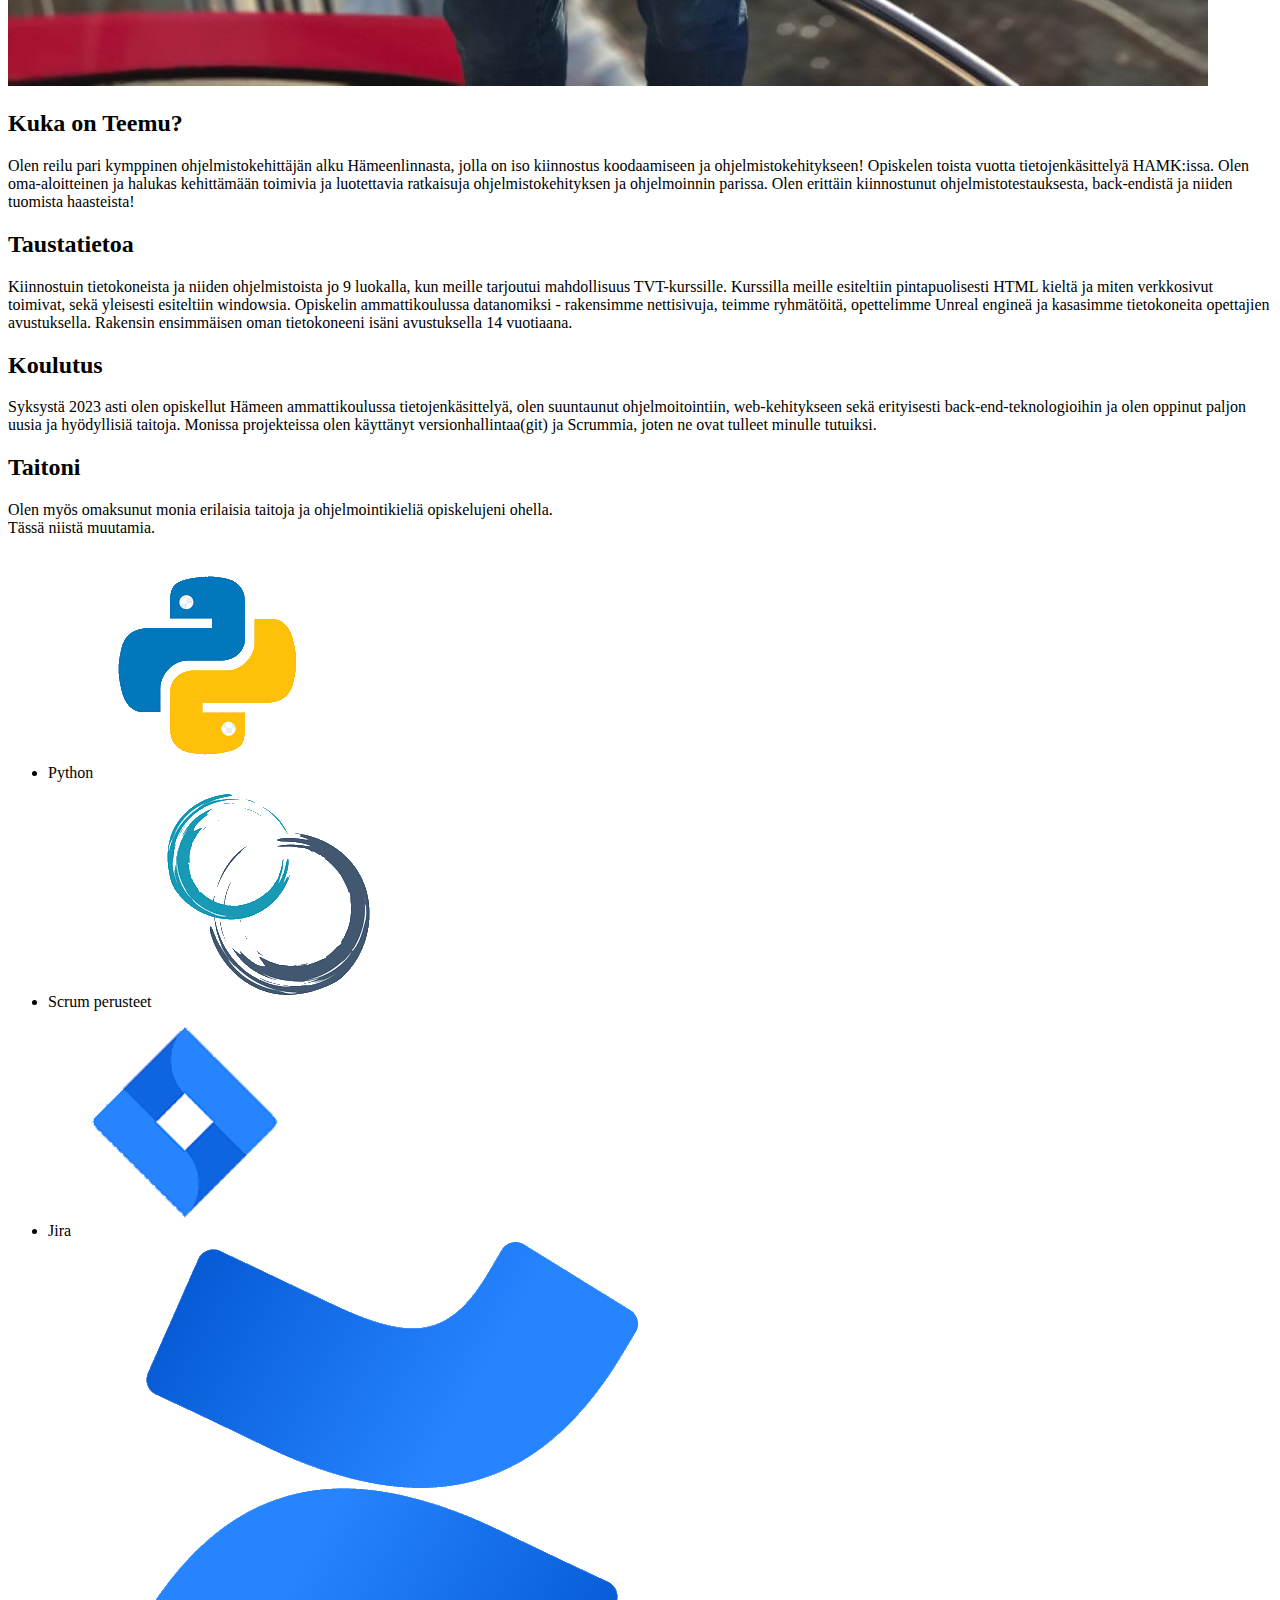
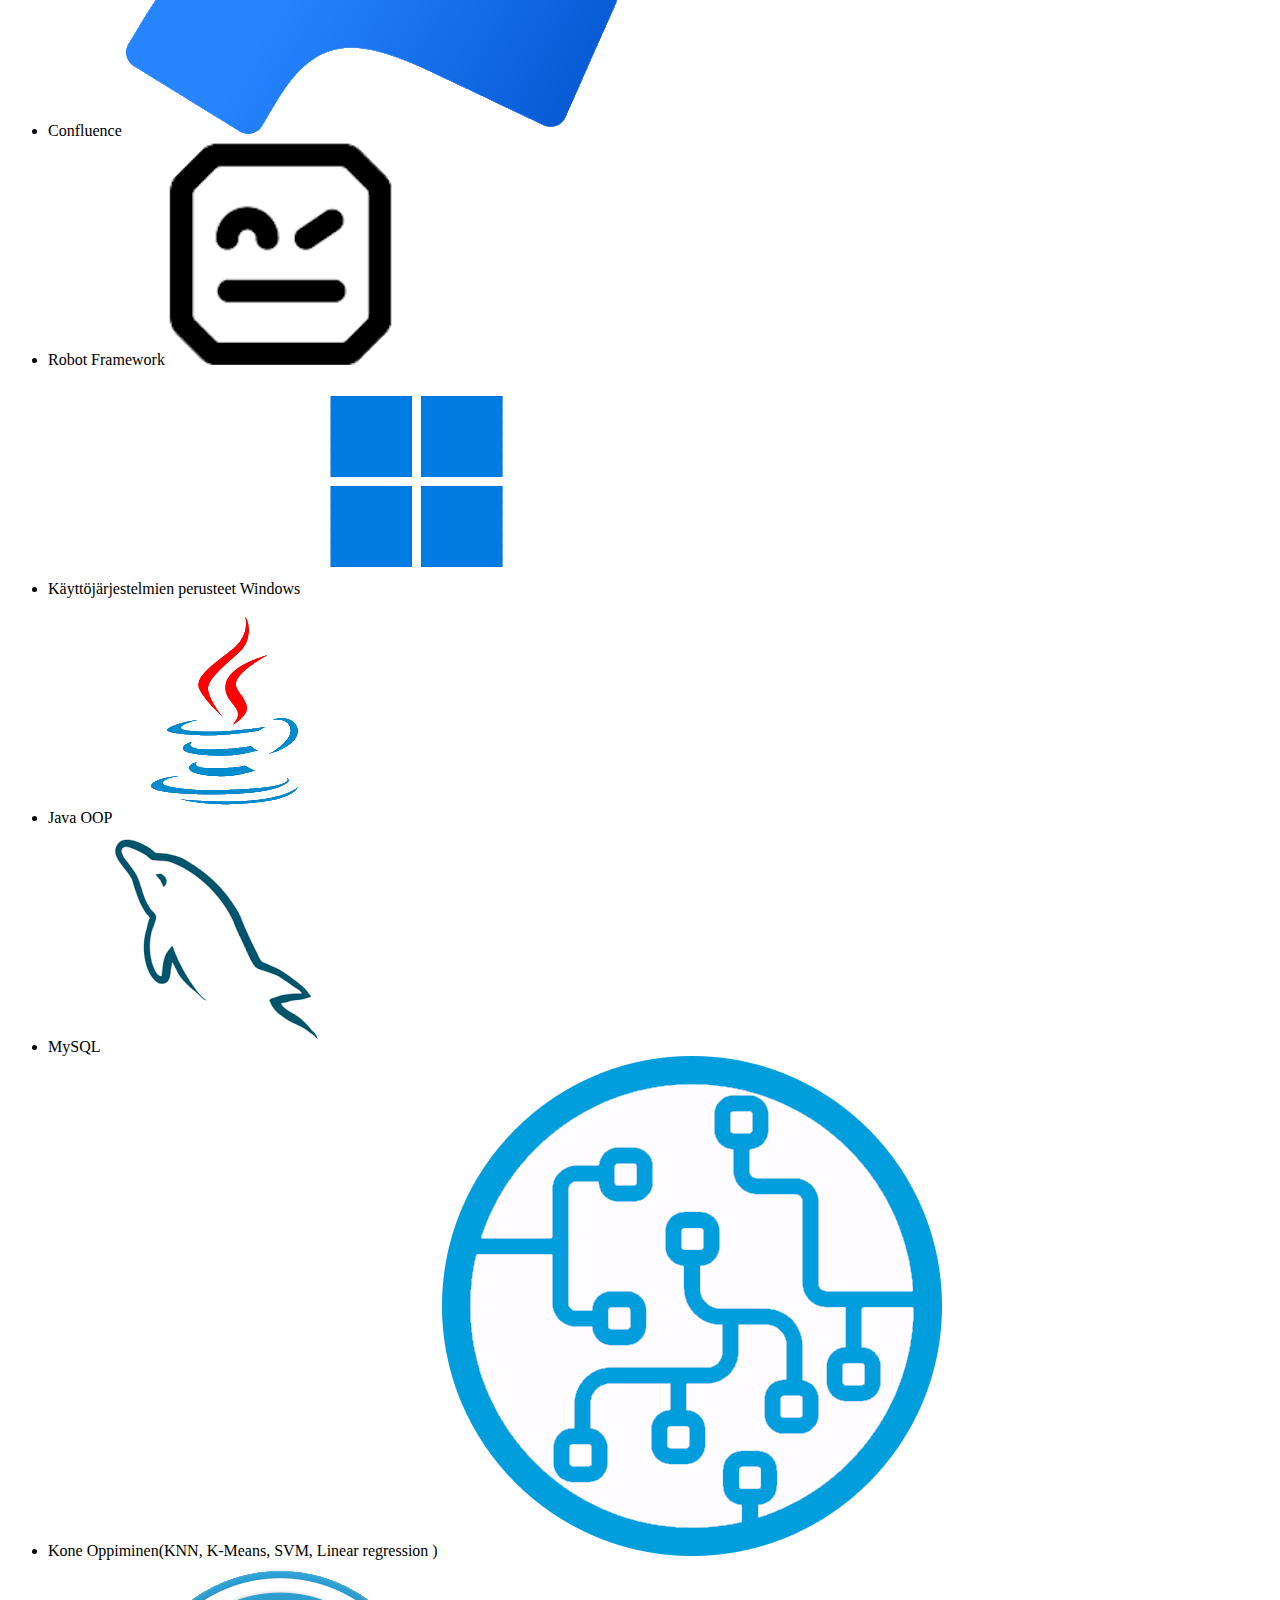
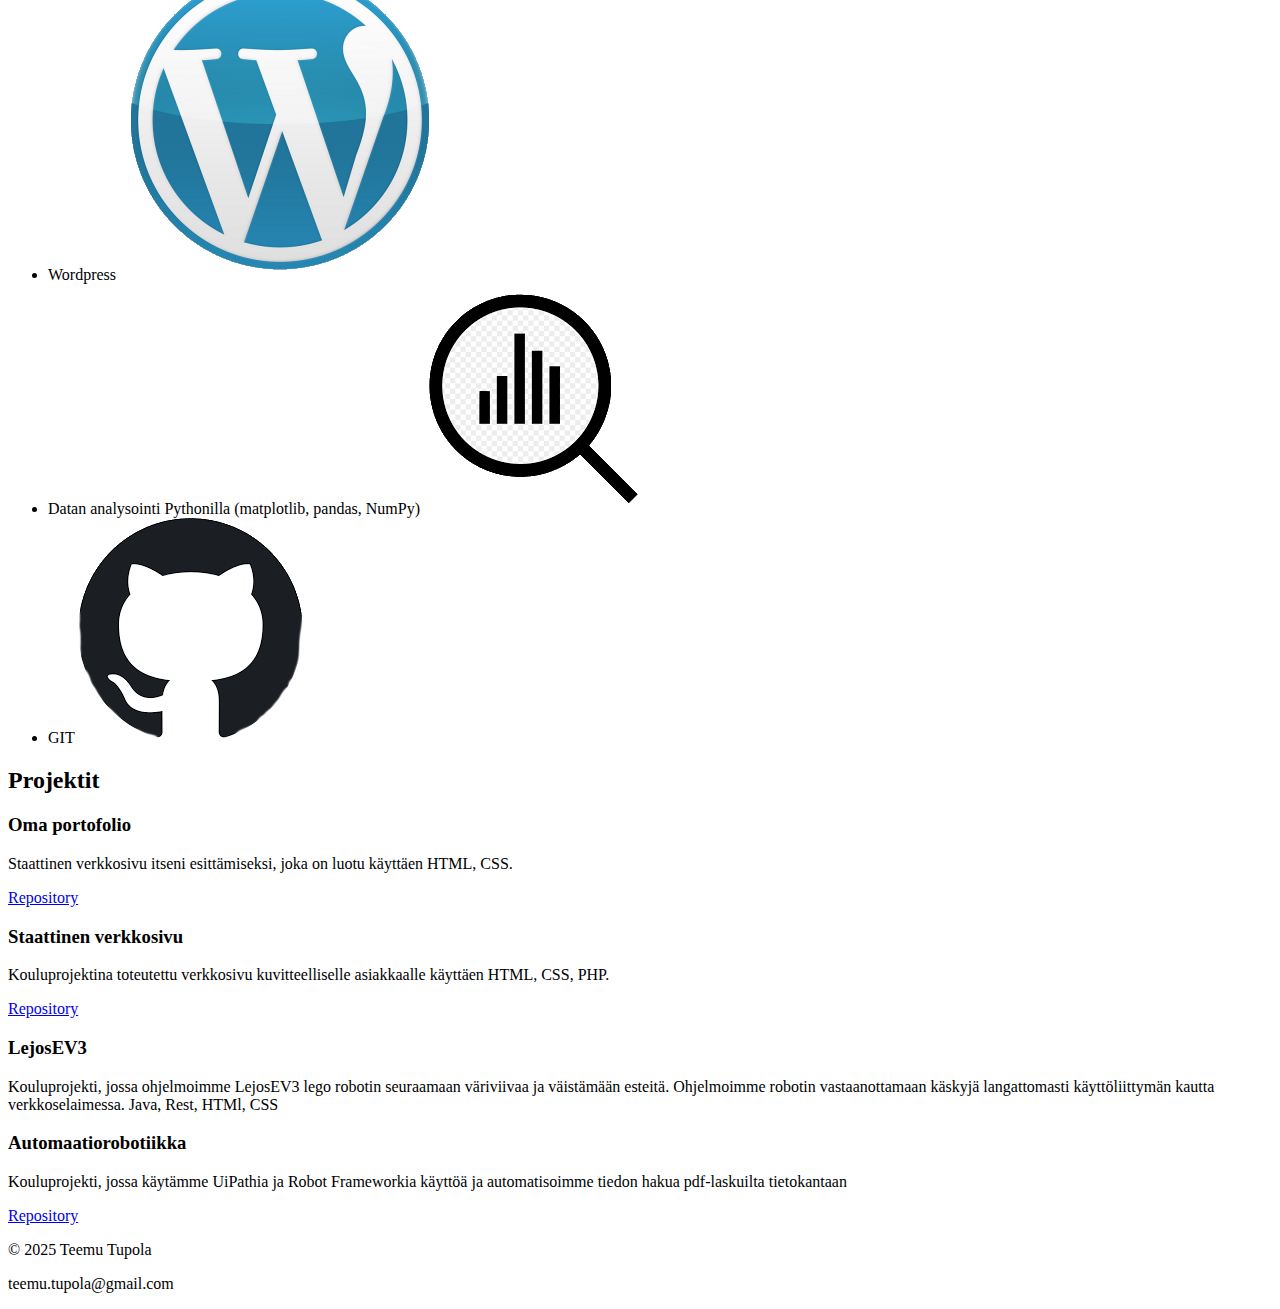
==== commit 3a53ebab: "." ====
--- a/Index.html
+++ b/Index.html
@@ -26,7 +26,7 @@
 <div class="text-container">
         <h2>Kuka on Teemu?</h2>
         <p>Olen reilu pari kymppinen ohjelmistokehittäjän alku Hämeenlinnasta, jolla on iso kiinnostus koodaamiseen ja ohjelmistokehitykseen! Opiskelen toista vuotta tietojenkäsittelyä HAMK:issa.
-        Olen oma-aloitteinen ja halukas kehittämään toimivia ja luotettavia ratkaisuja ohjelmistokehityksen ja ohjelmoinnin parissa. Olen erittäin kiinnostunut back-endistä ja sen tuomista haasteista!
+        Olen oma-aloitteinen ja halukas kehittämään toimivia ja luotettavia ratkaisuja ohjelmistokehityksen ja ohjelmoinnin parissa. Olen erittäin kiinnostunut ohjelmistotestauksesta, back-endistä ja niiden tuomista haasteista!
     </p>
 </div>
     </section>
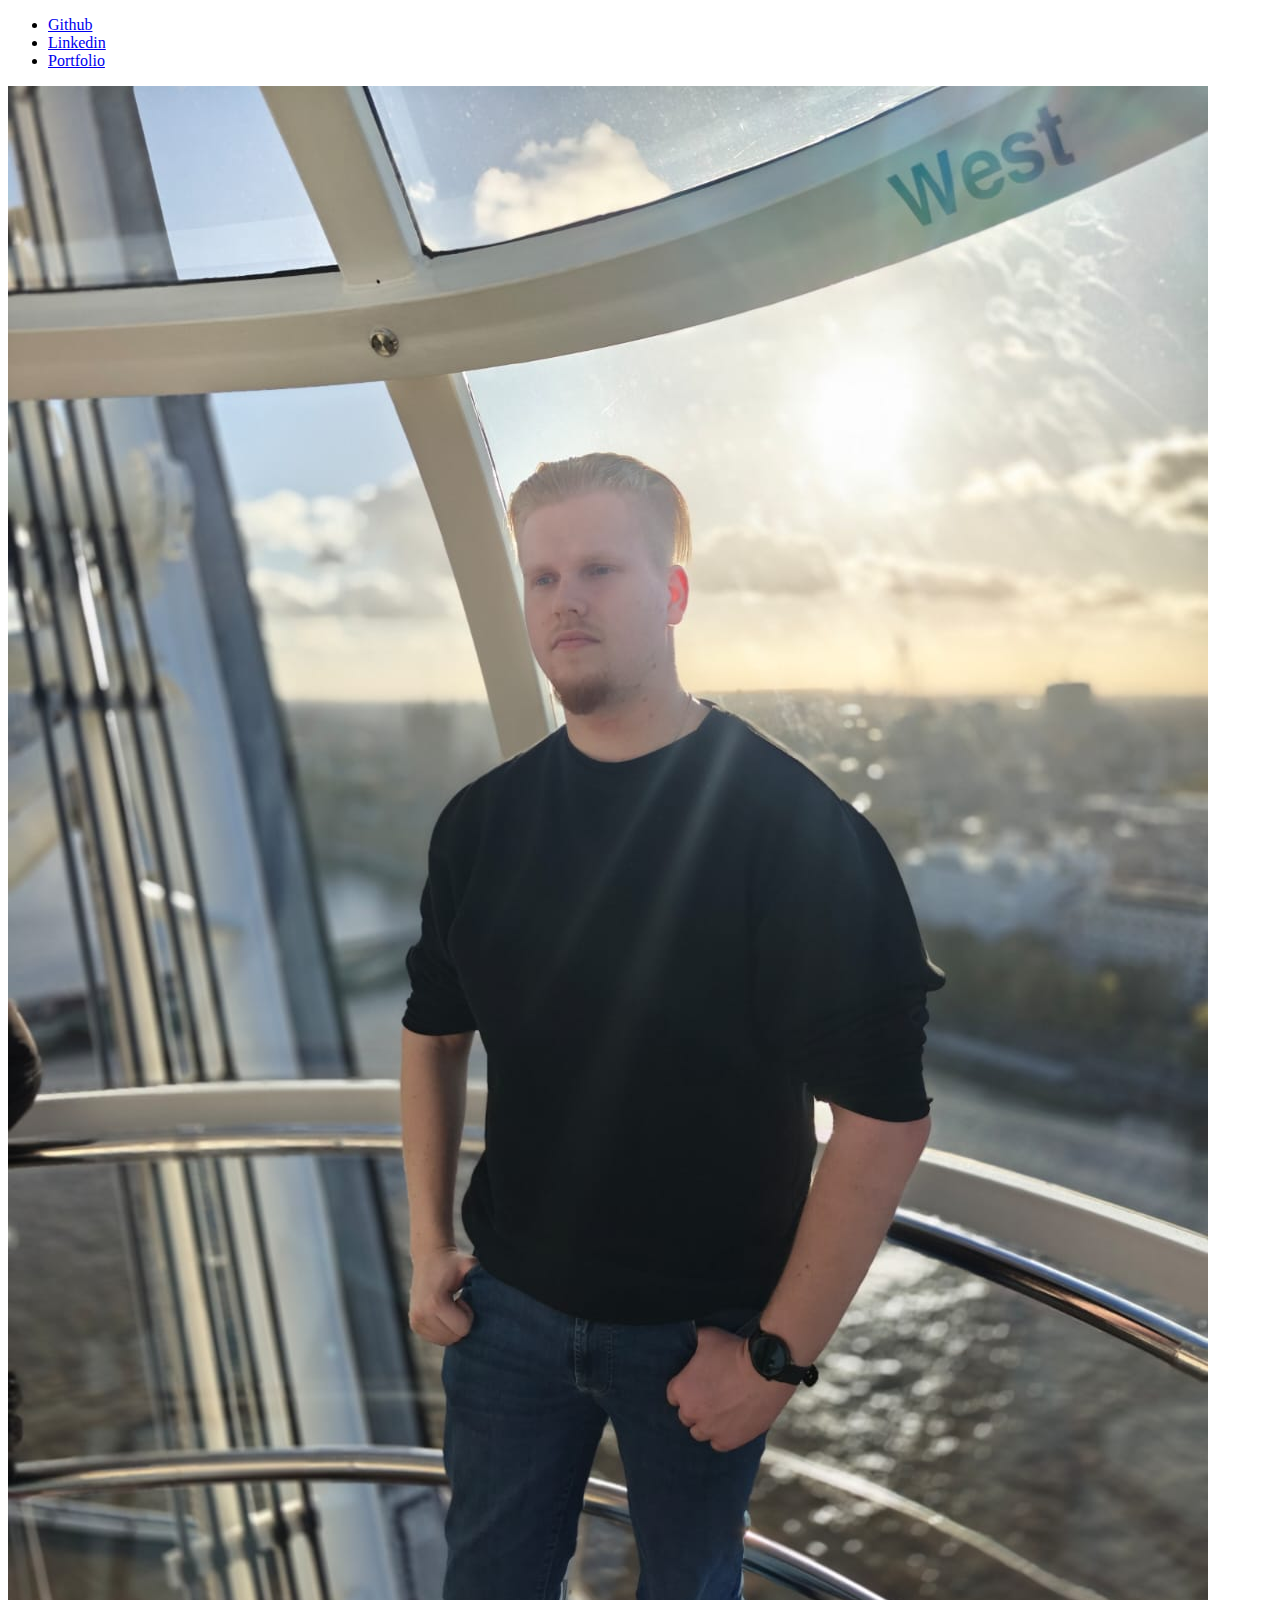
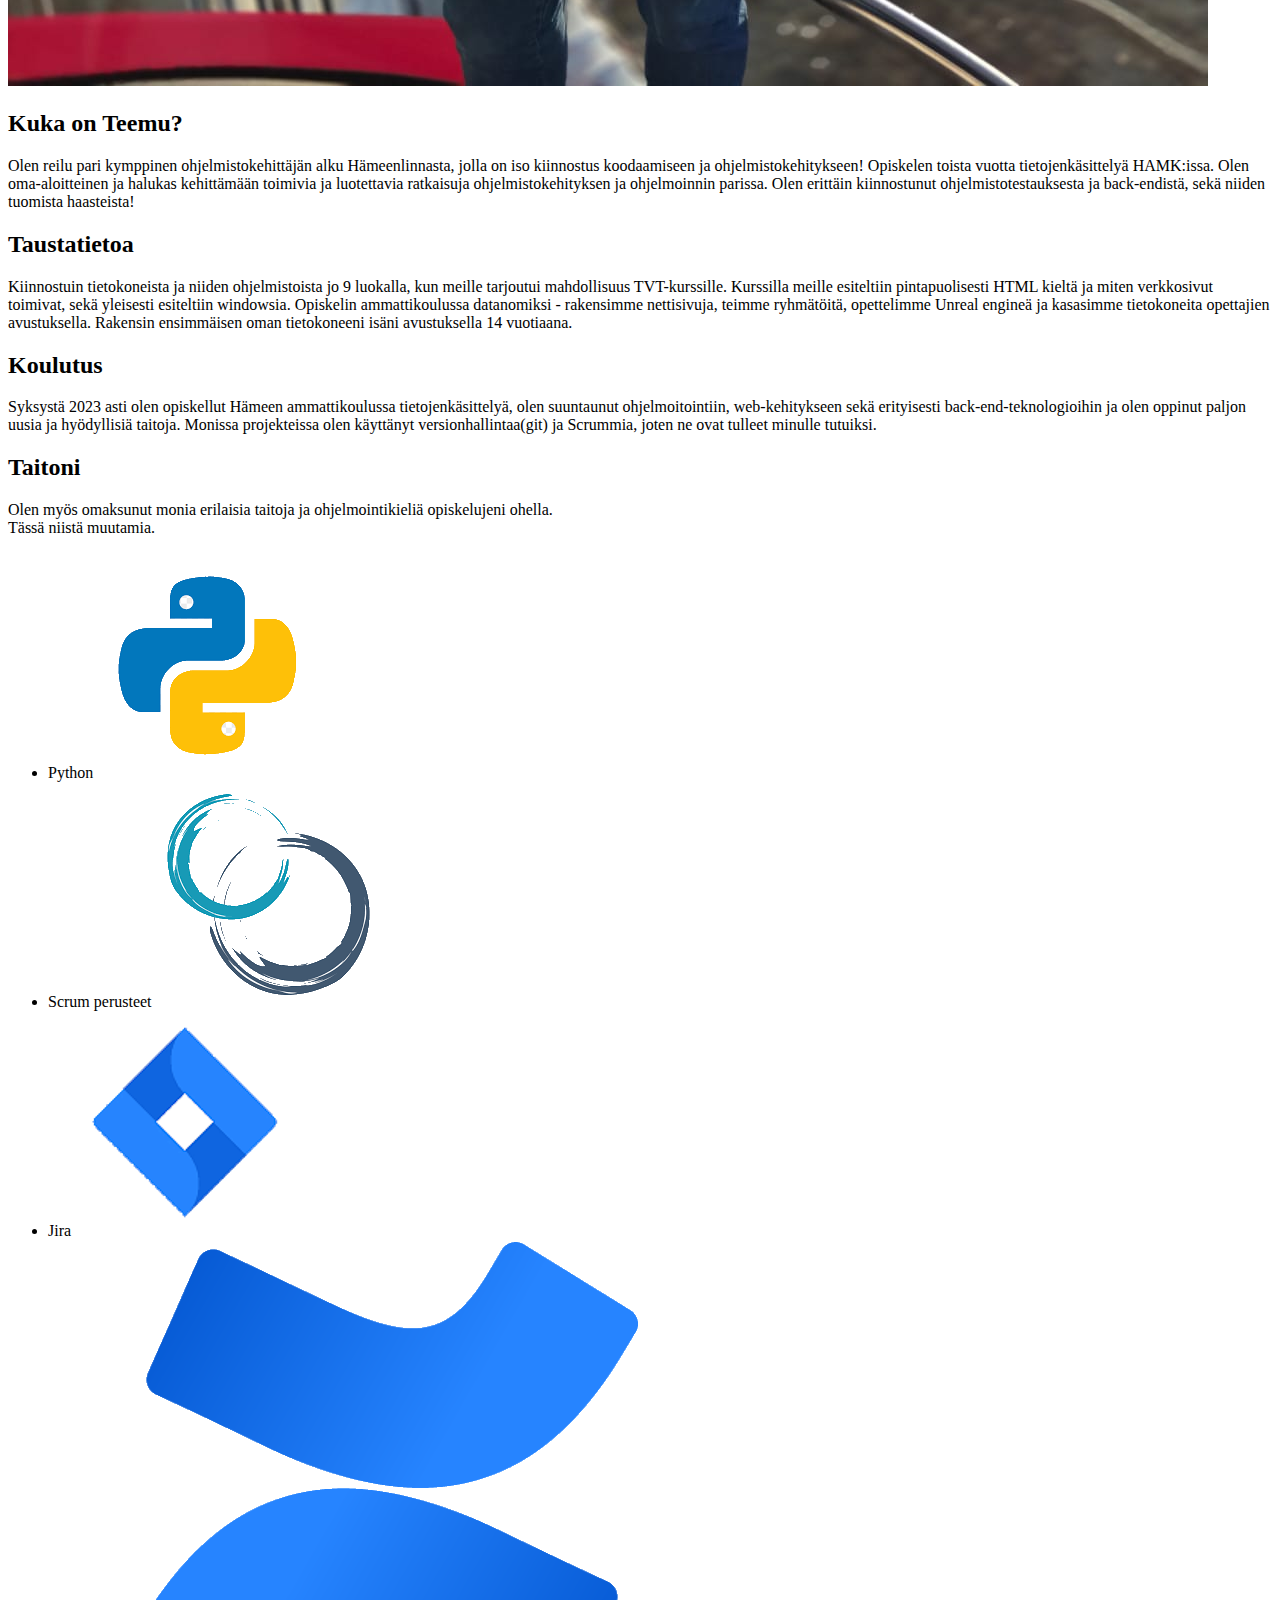
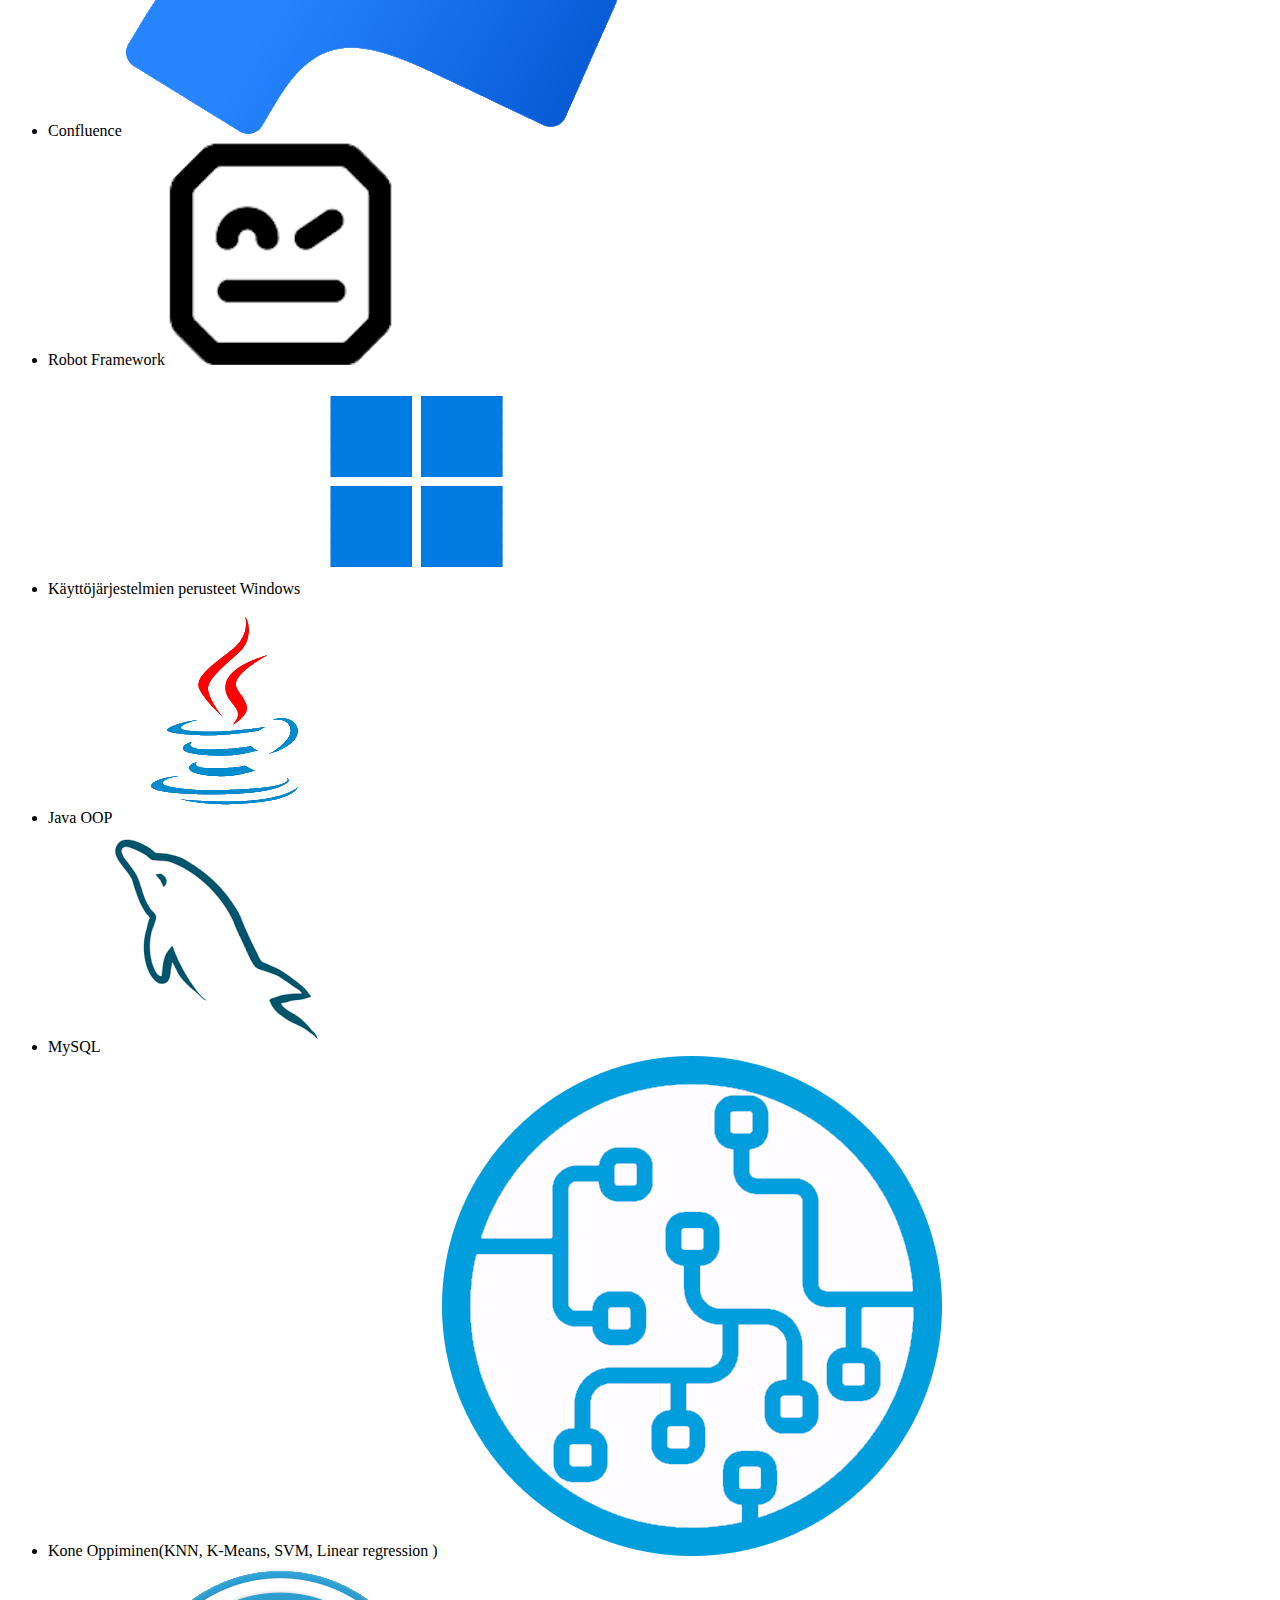
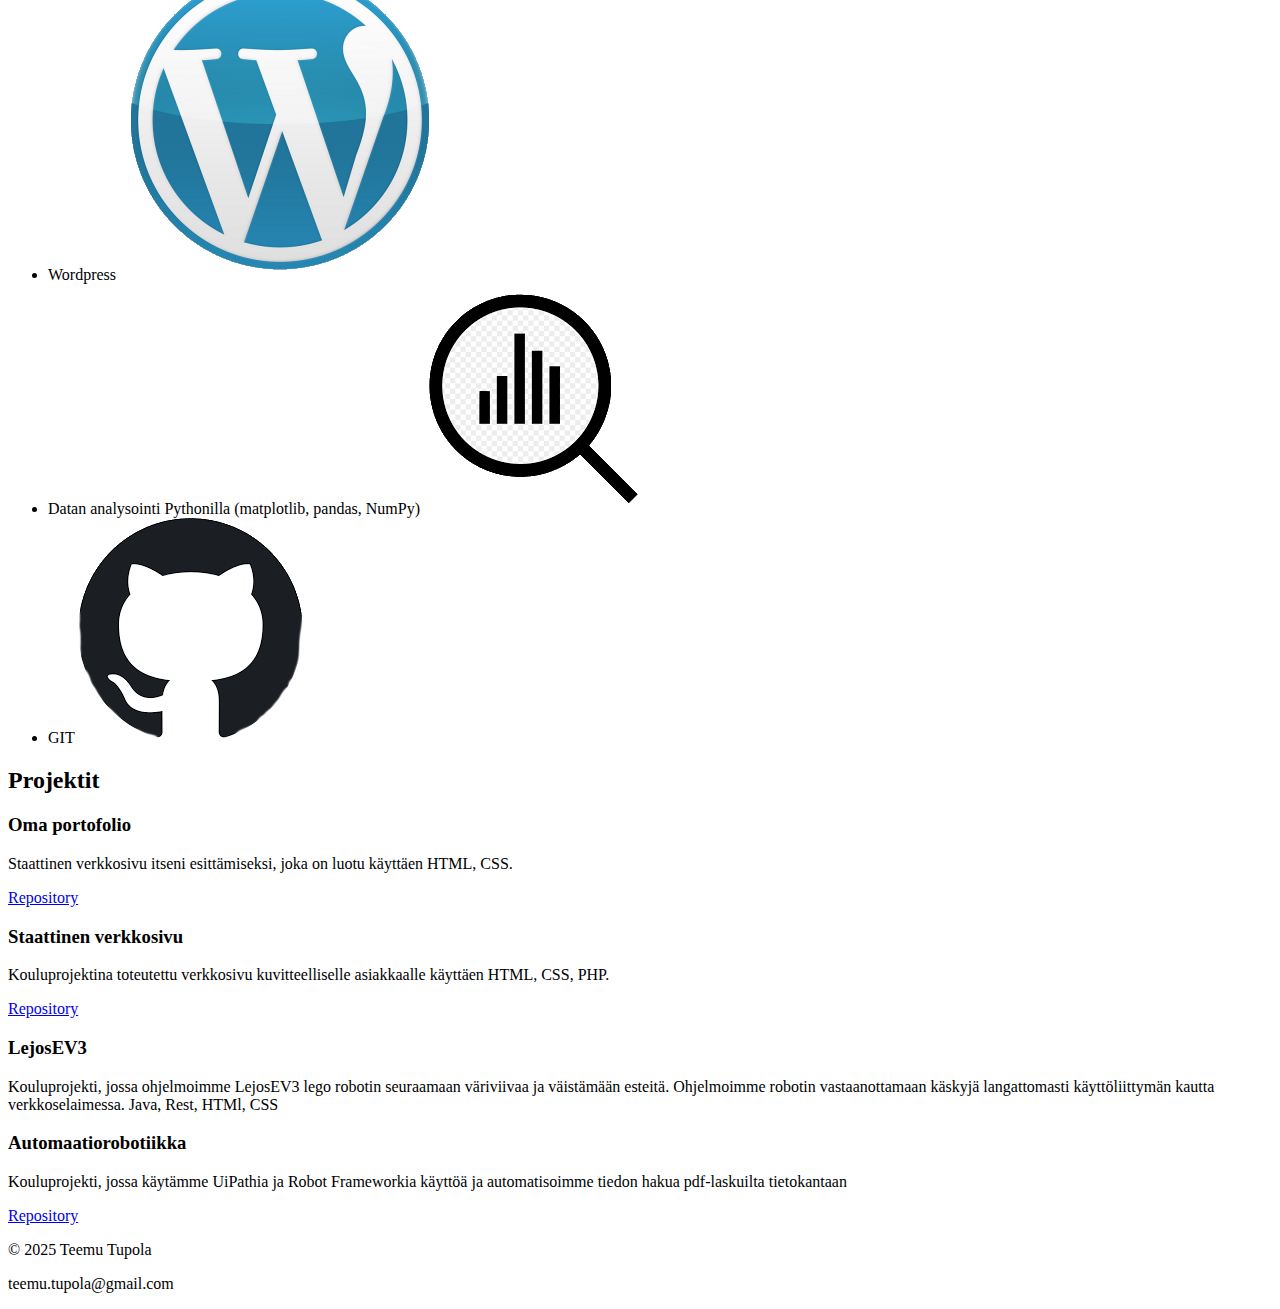
==== commit 912a2a73: "." ====
--- a/Index.html
+++ b/Index.html
@@ -26,7 +26,7 @@
 <div class="text-container">
         <h2>Kuka on Teemu?</h2>
         <p>Olen reilu pari kymppinen ohjelmistokehittäjän alku Hämeenlinnasta, jolla on iso kiinnostus koodaamiseen ja ohjelmistokehitykseen! Opiskelen toista vuotta tietojenkäsittelyä HAMK:issa.
-        Olen oma-aloitteinen ja halukas kehittämään toimivia ja luotettavia ratkaisuja ohjelmistokehityksen ja ohjelmoinnin parissa. Olen erittäin kiinnostunut ohjelmistotestauksesta, back-endistä ja niiden tuomista haasteista!
+        Olen oma-aloitteinen ja halukas kehittämään toimivia ja luotettavia ratkaisuja ohjelmistokehityksen ja ohjelmoinnin parissa. Olen erittäin kiinnostunut ohjelmistotestauksesta ja back-endistä, sekä niiden tuomista haasteista!
     </p>
 </div>
     </section>
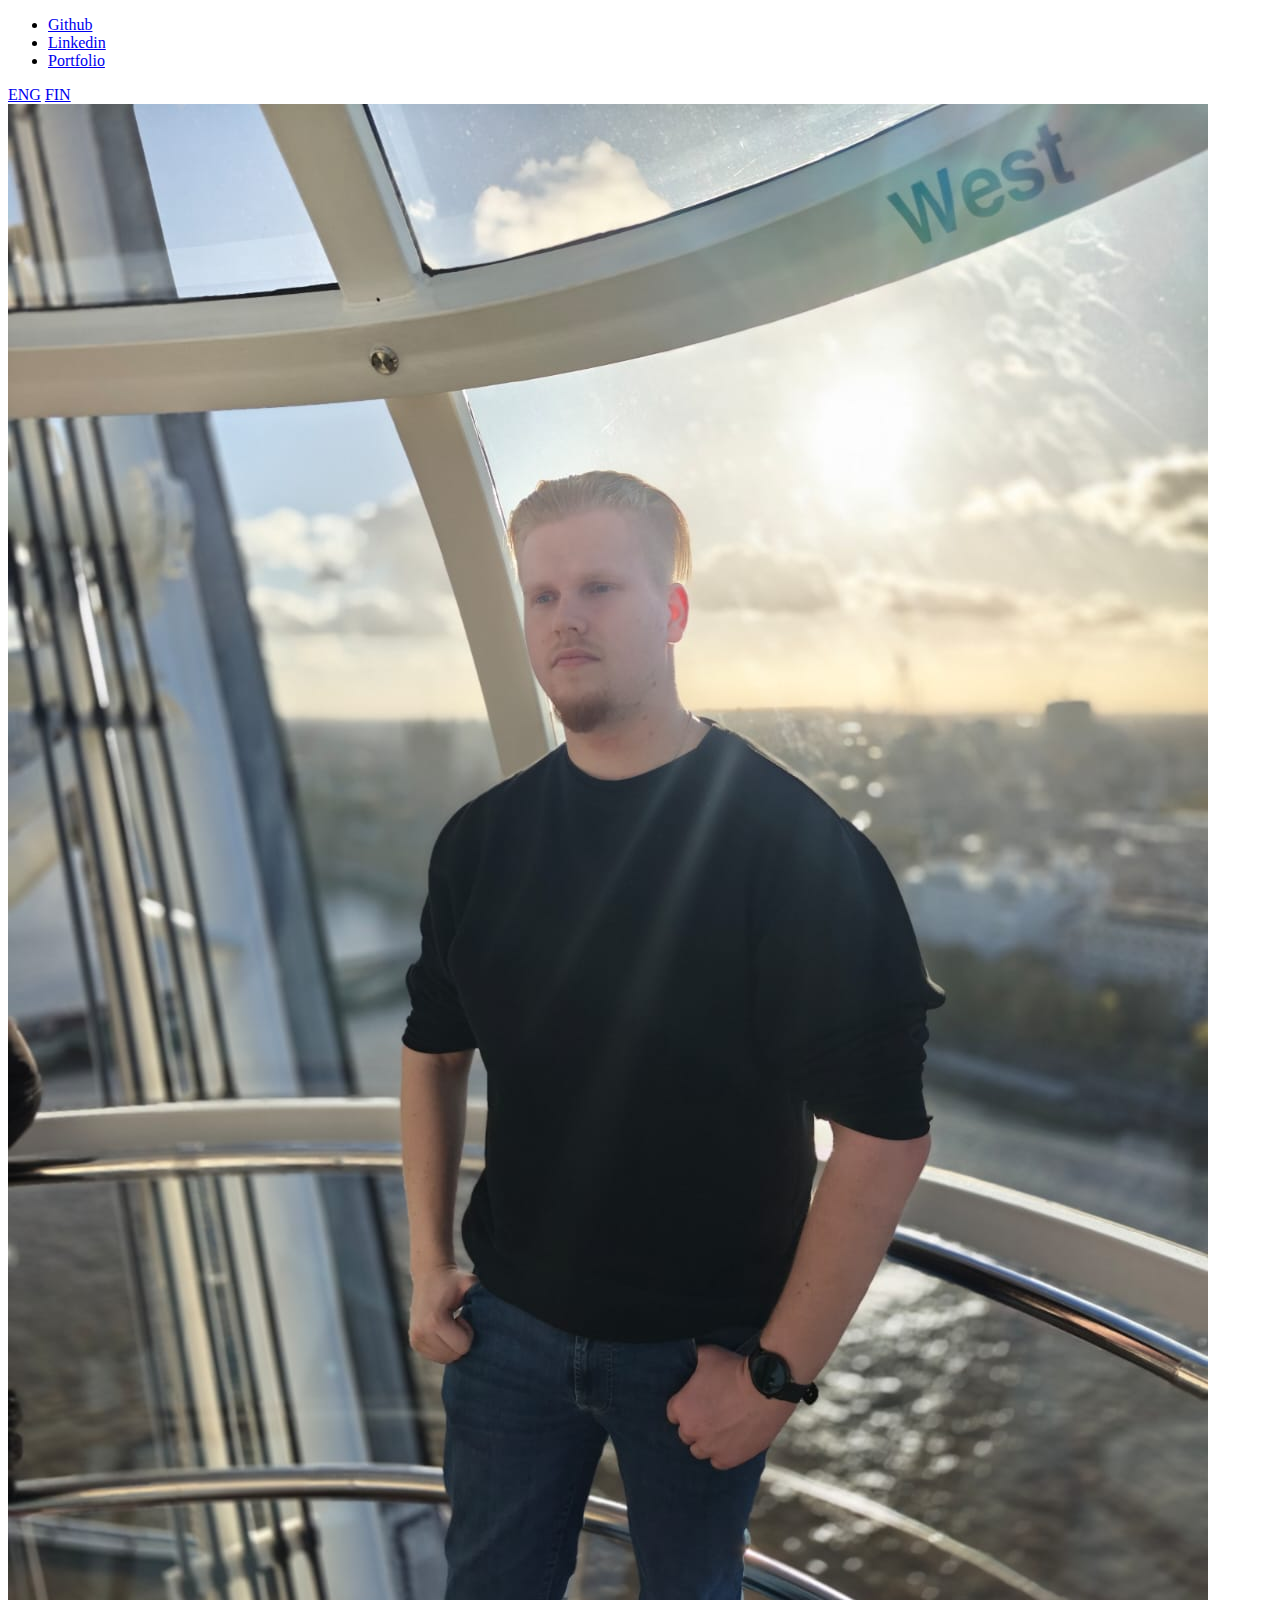
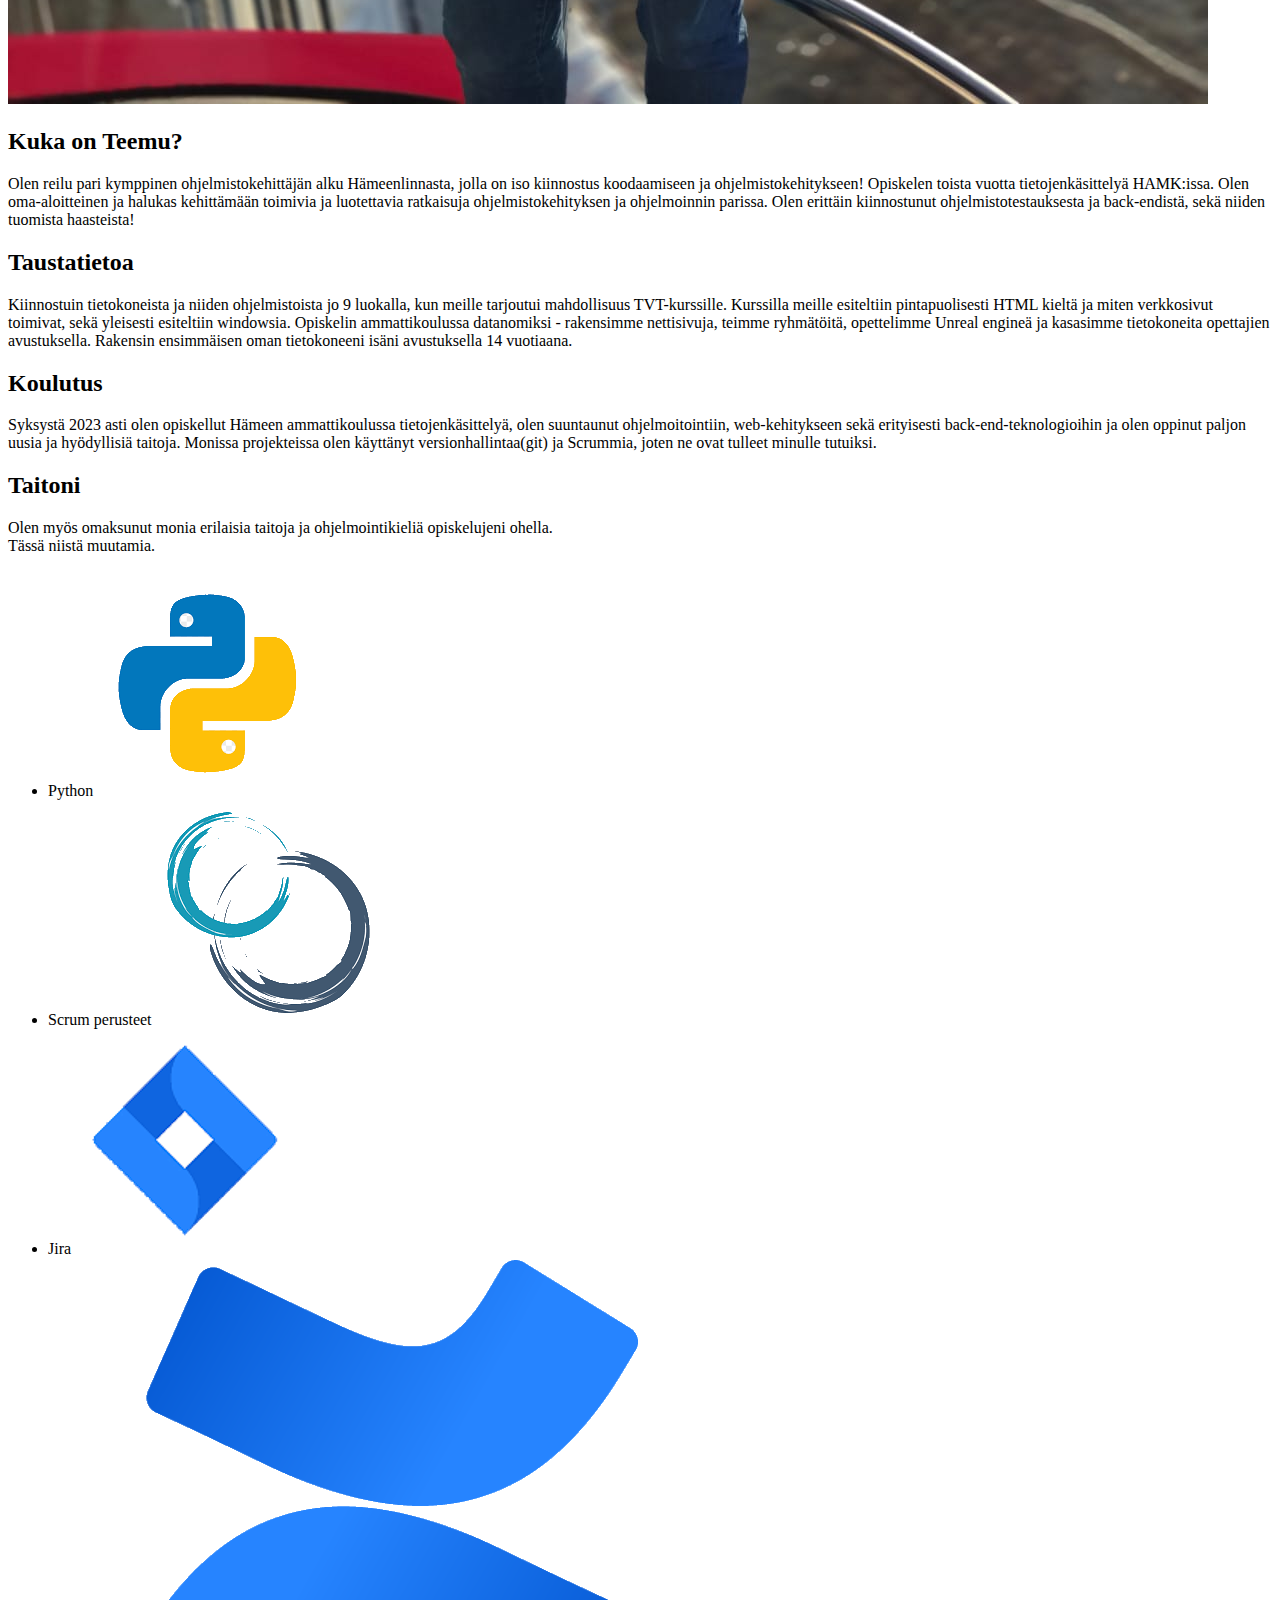
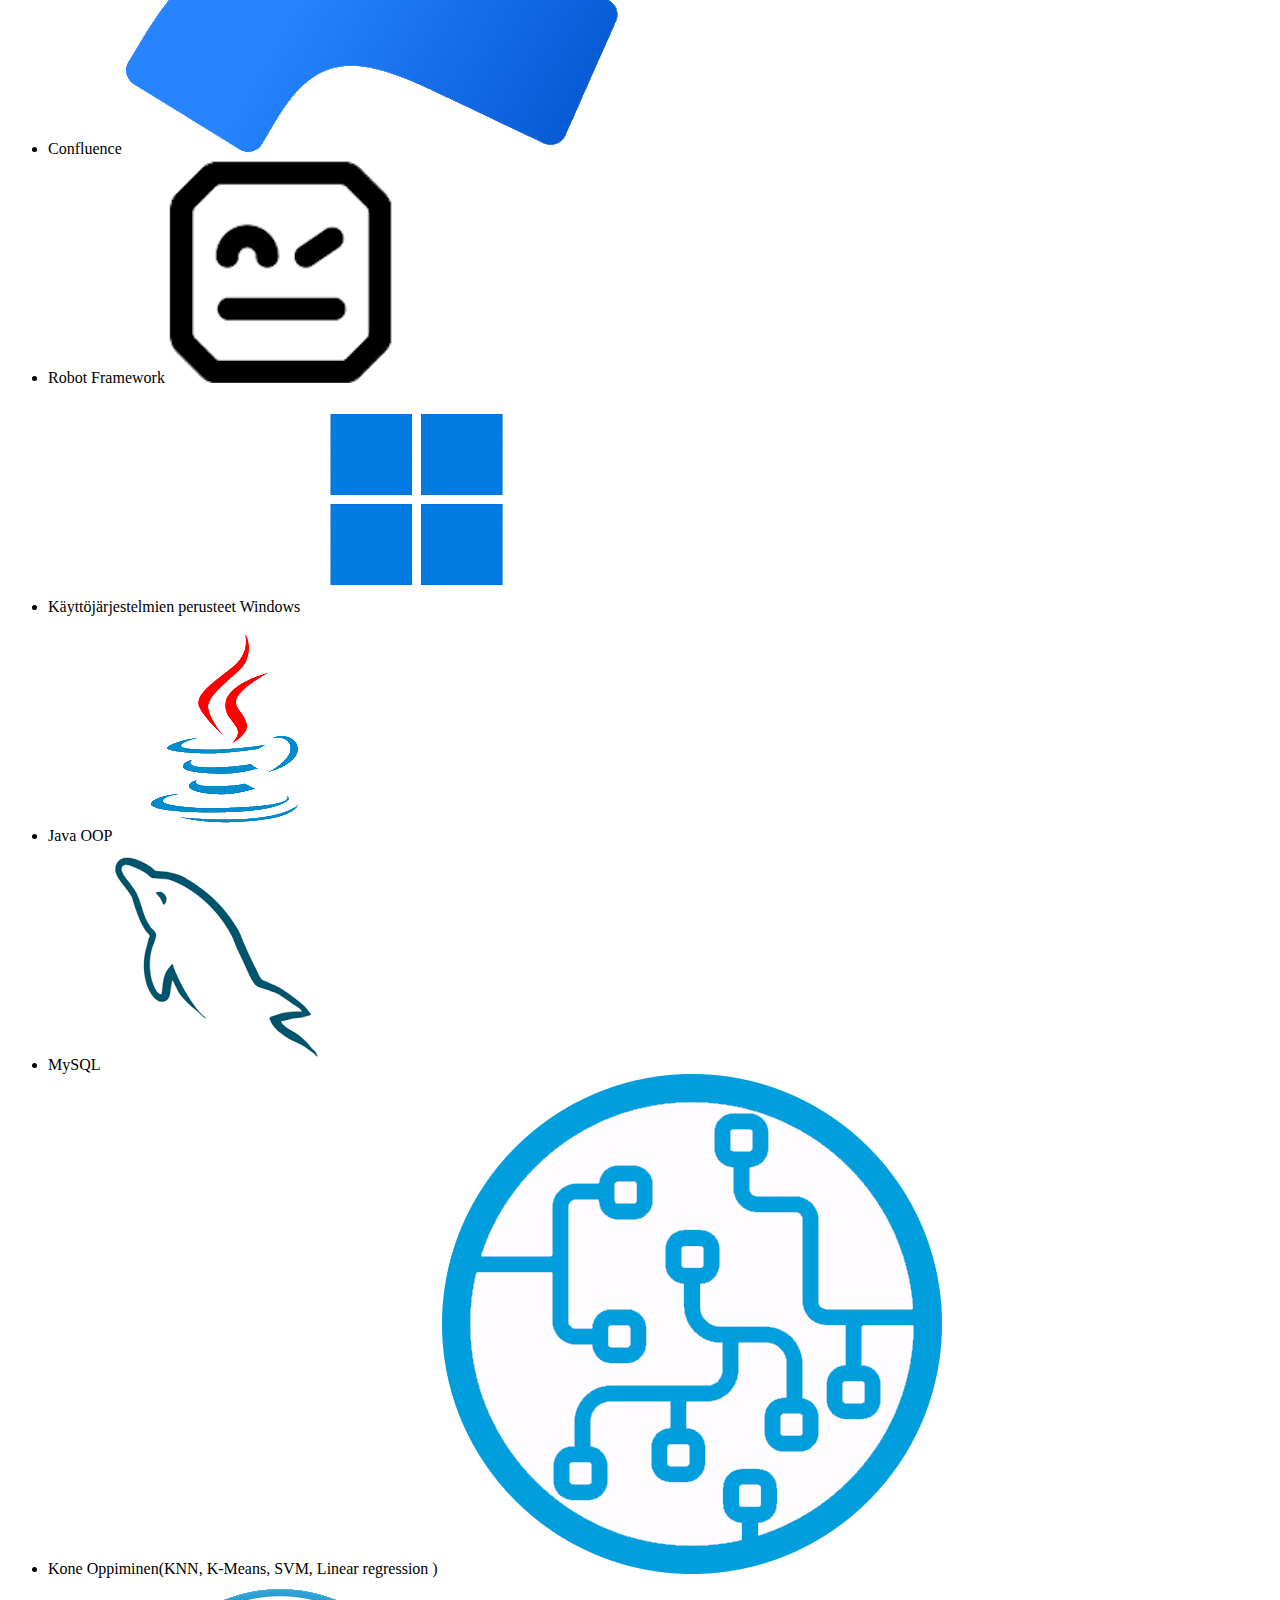
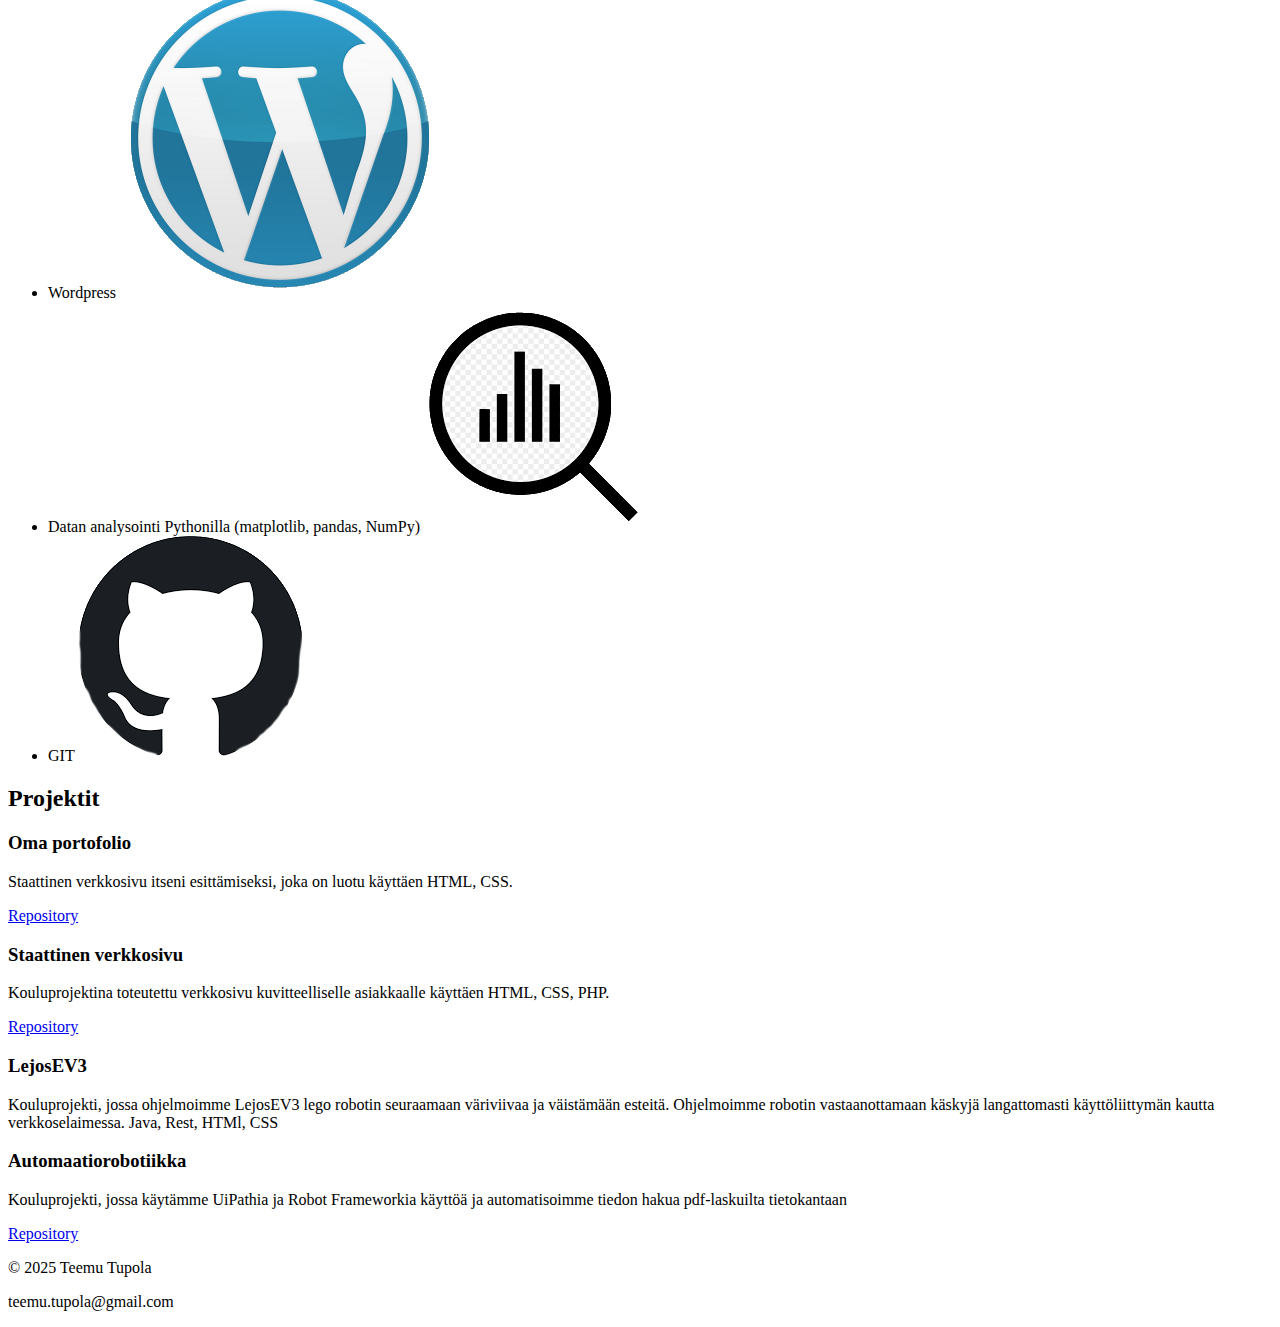
==== commit c2faf8ff: "basic MultiLang" ====
--- a/Index.html
+++ b/Index.html
@@ -11,7 +11,7 @@
 <body>
     <div class="main-container">
     <header>
-        
+
         <nav>
             <ul>
                 <li><a href="https://github.com/Tupolaa" target="_blank" rel="noopener noreferrer">Github</a></li>
@@ -19,6 +19,10 @@
                 <li><a href="https://teemutupola.netlify.app/" target="_blank" rel="noopener noreferrer">Portfolio</a></li>
             </ul>
         </nav>
+        <div class="lang-switch">
+            <a href="IndexENG.html" class="lang-btn">ENG</a>
+            <a href="Index.html" class="lang-btn">FIN</a>
+        </div>
     </header>
     
     <section class="AboutMe", id="about">
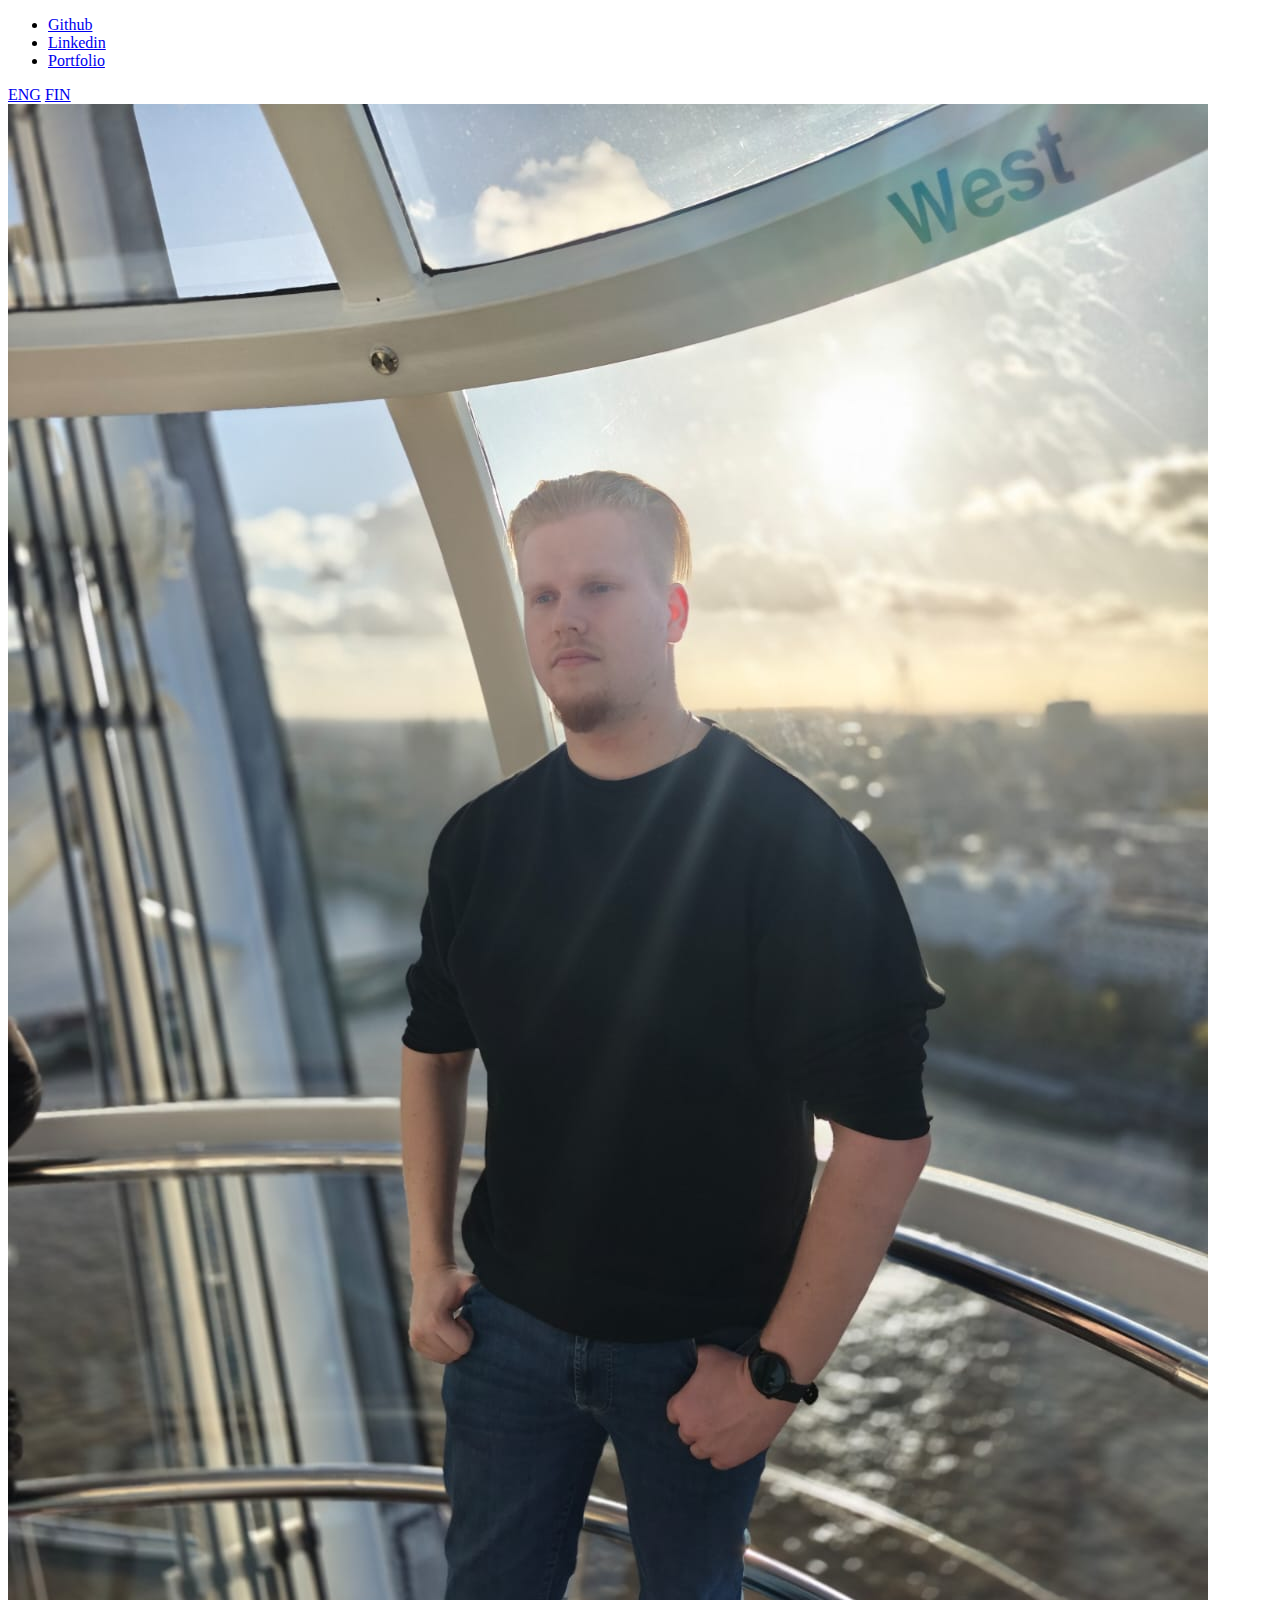
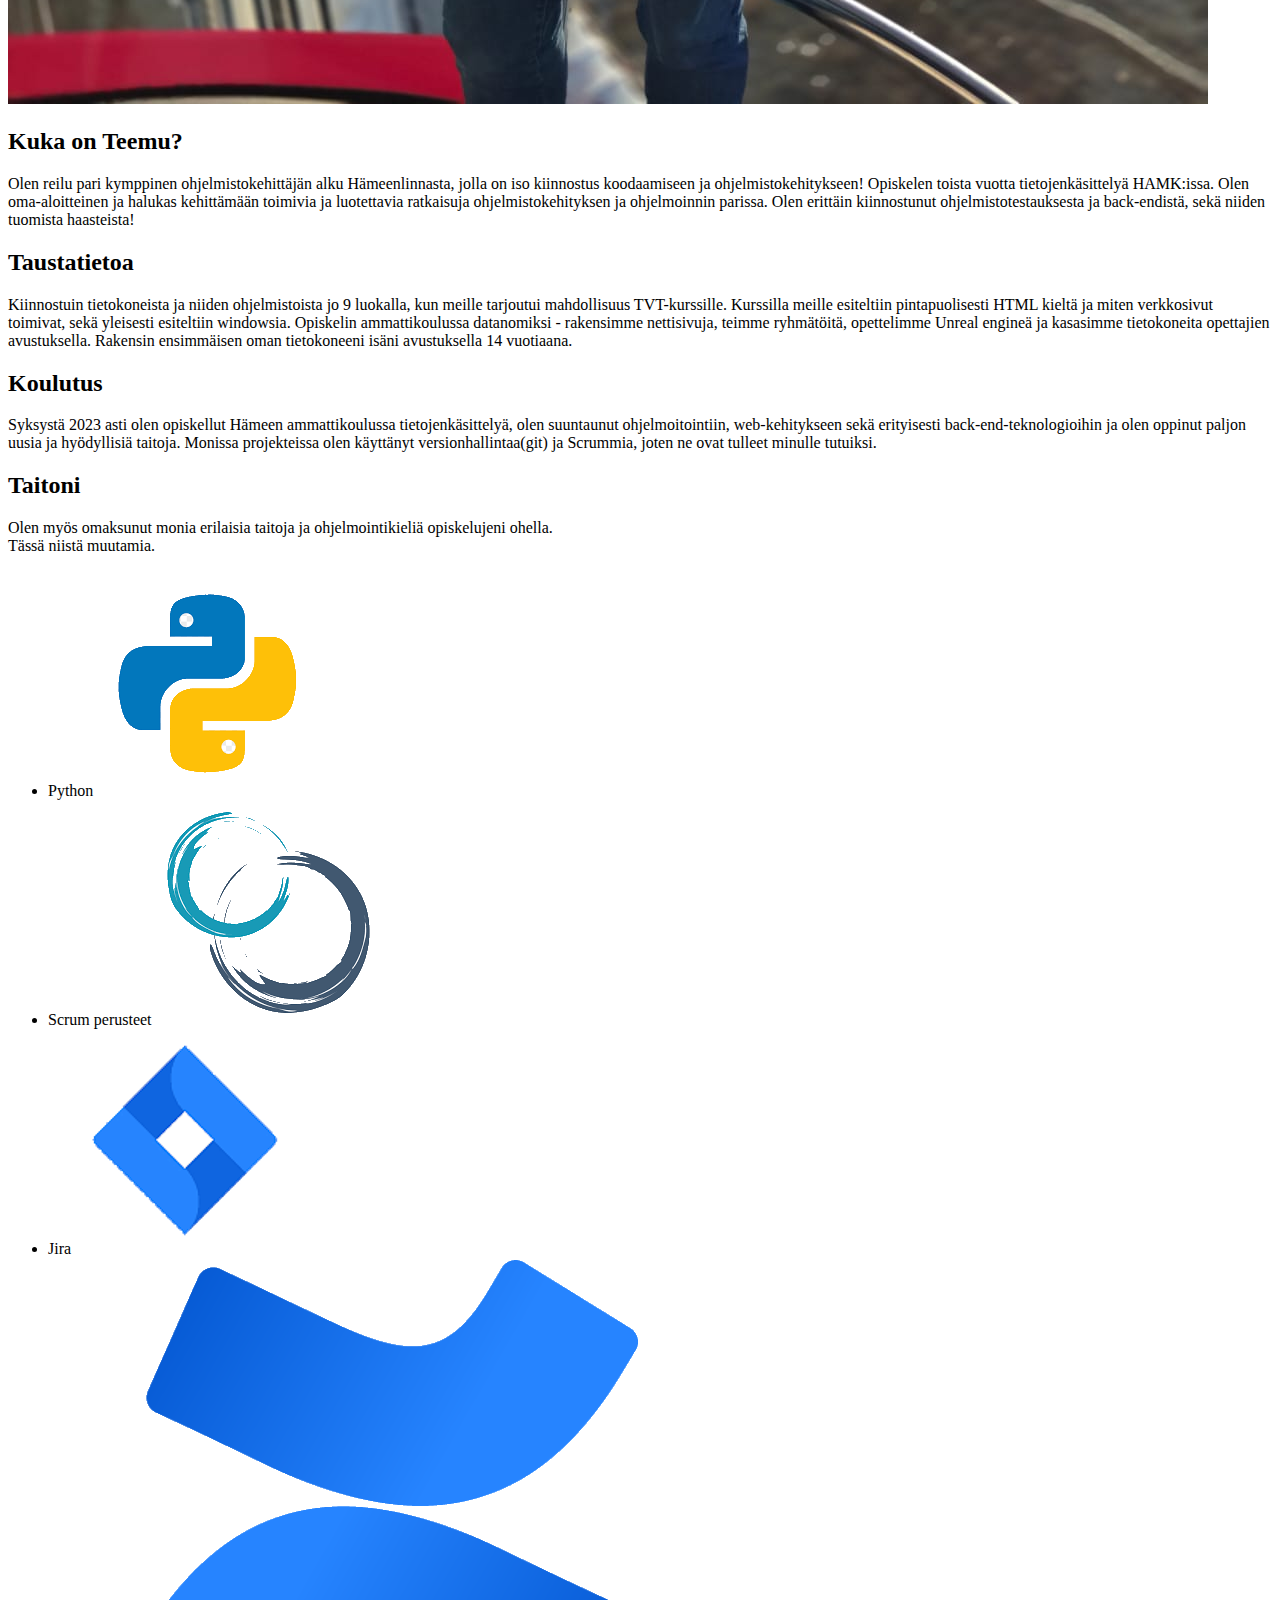
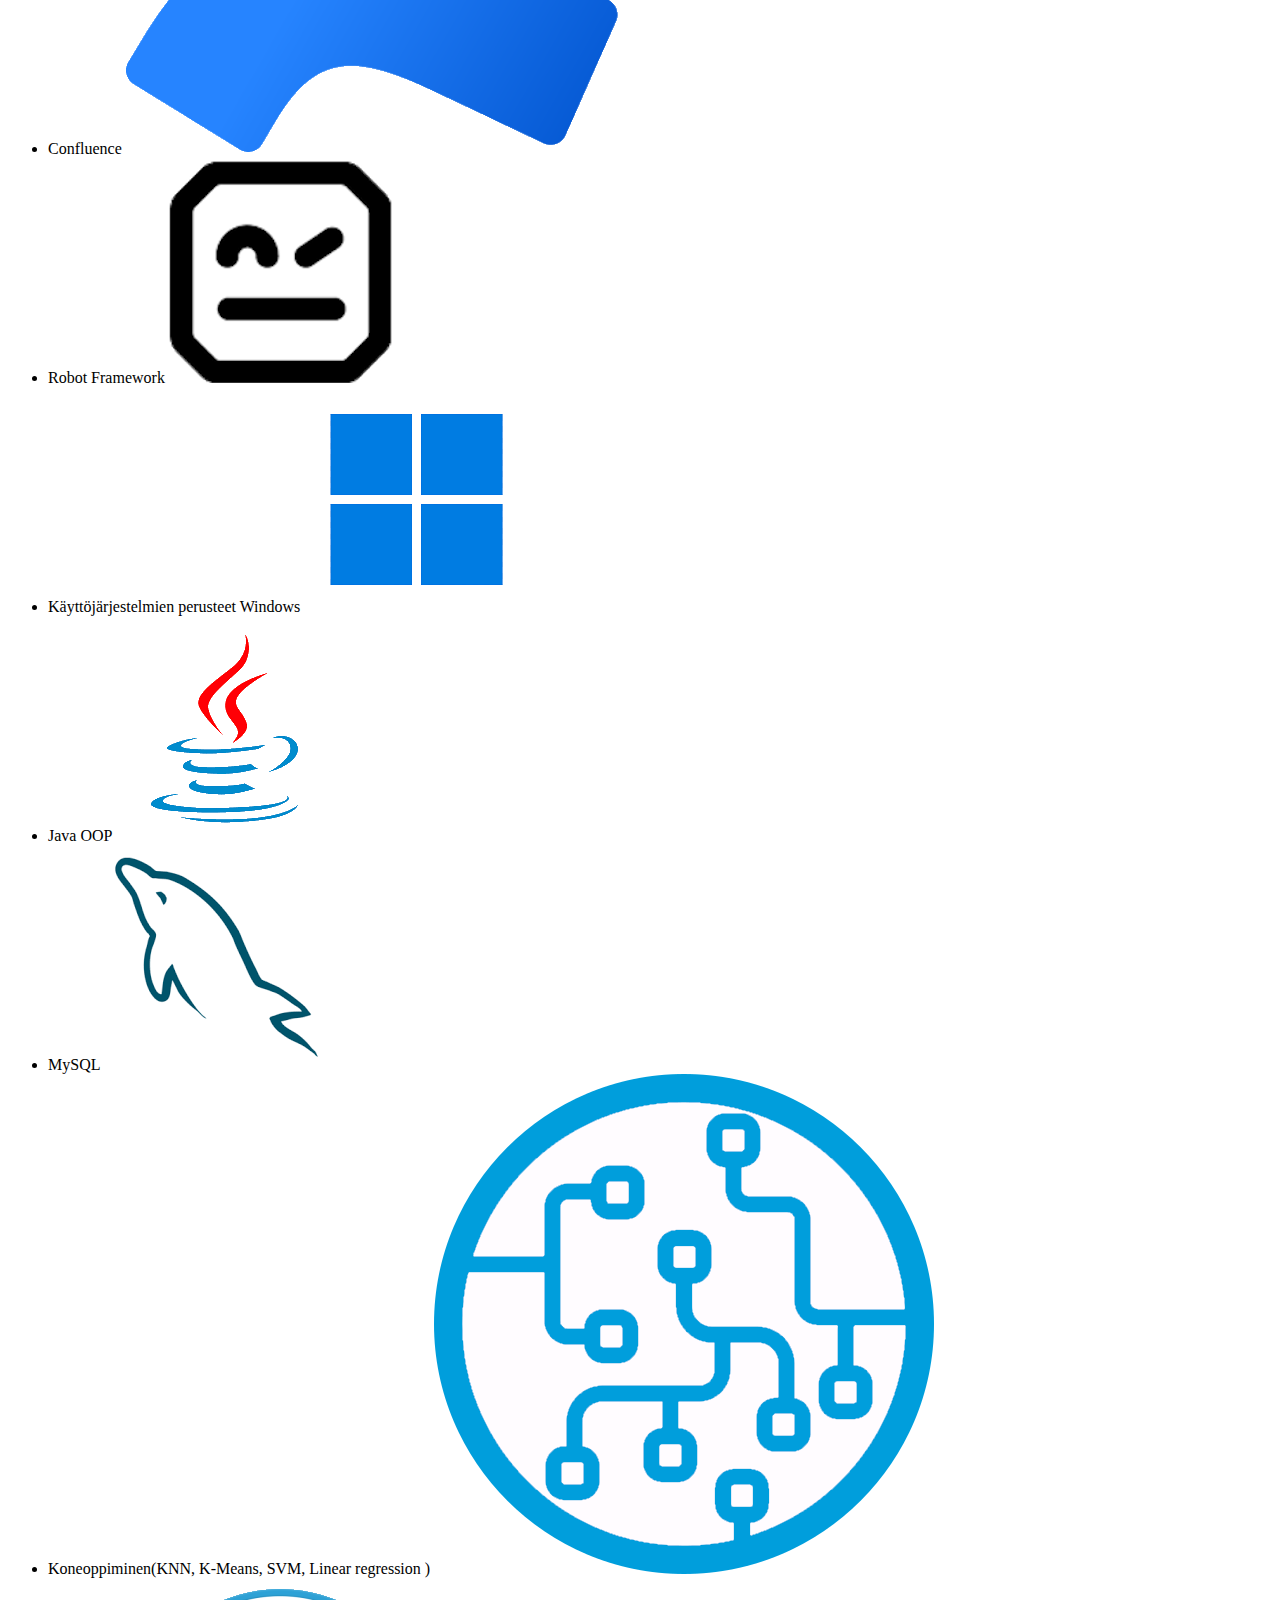
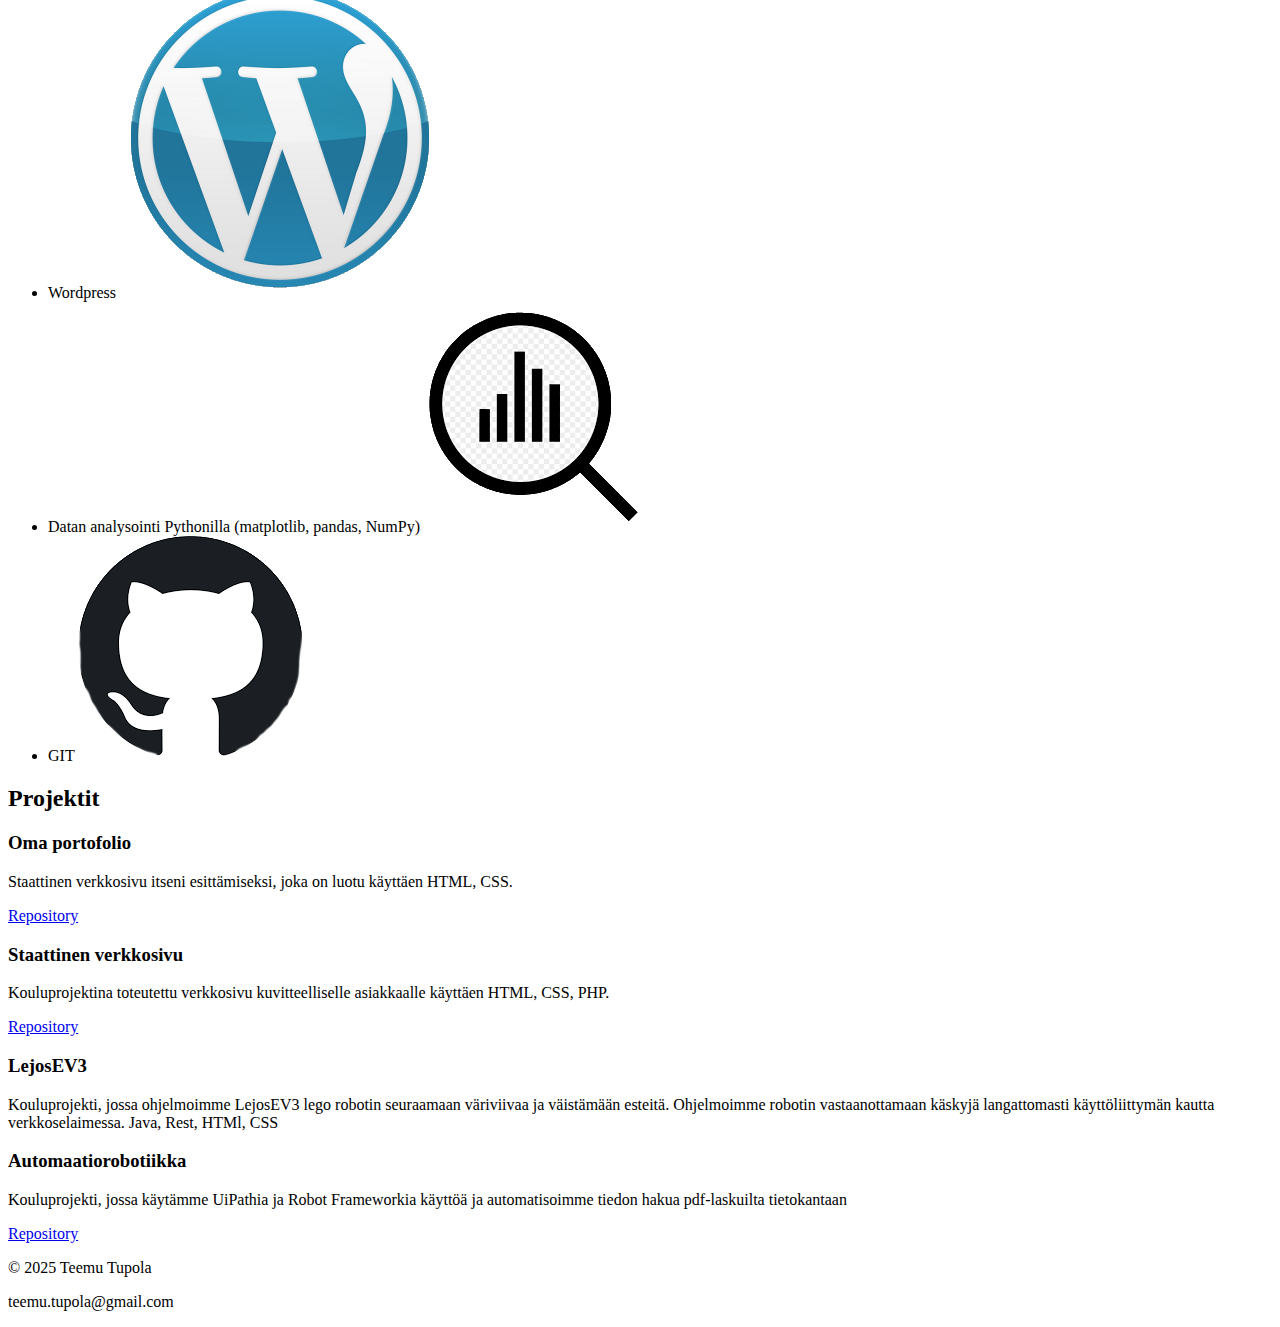
==== commit 28913ee1: "." ====
--- a/Index.html
+++ b/Index.html
@@ -5,7 +5,7 @@
     <meta name="viewport" content="width=device-width, initial-scale=1.0">
     <meta name="description" content="Tämä sivu on henkilökohtaiseksi portofoliokseni">
     <meta name="author" content="Teemu Tupola">
-    <title>Portfolioni</title>
+    <title>TupolaPortfolio</title>
     <link rel="stylesheet" href="styles.css">
 </head>
 <body>
@@ -59,7 +59,7 @@
                 <li>Käyttöjärjestelmien perusteet Windows <img src="Media/Windows.png" alt="Windows icon" class="skill-icon"></li>
                 <li>Java OOP<img src="Media/Java.png" alt="Java icon" class="skill-icon"></li>
                 <li>MySQL <img src="Media/MySQL.png" alt="SQL icon" class="skill-icon"></li>
-                <li>Kone Oppiminen(KNN, K-Means, SVM, Linear regression ) <img src="Media/ML.png" alt="Machine learning icon" class="skill-icon"></li>
+                <li>Koneoppiminen(KNN, K-Means, SVM, Linear regression ) <img src="Media/ML.png" alt="Machine learning icon" class="skill-icon"></li>
                 <li>Wordpress <img src="Media/WP.png" alt="WordPress icon" class="skill-icon"></li>
                 <li>Datan analysointi Pythonilla (matplotlib, pandas, NumPy) <img src="Media/data.png" alt="Data icon" class="skill-icon"></li>
                 <li>GIT <img src="Media/GIT.png" alt="GIT icon" class="skill-icon"></li>
